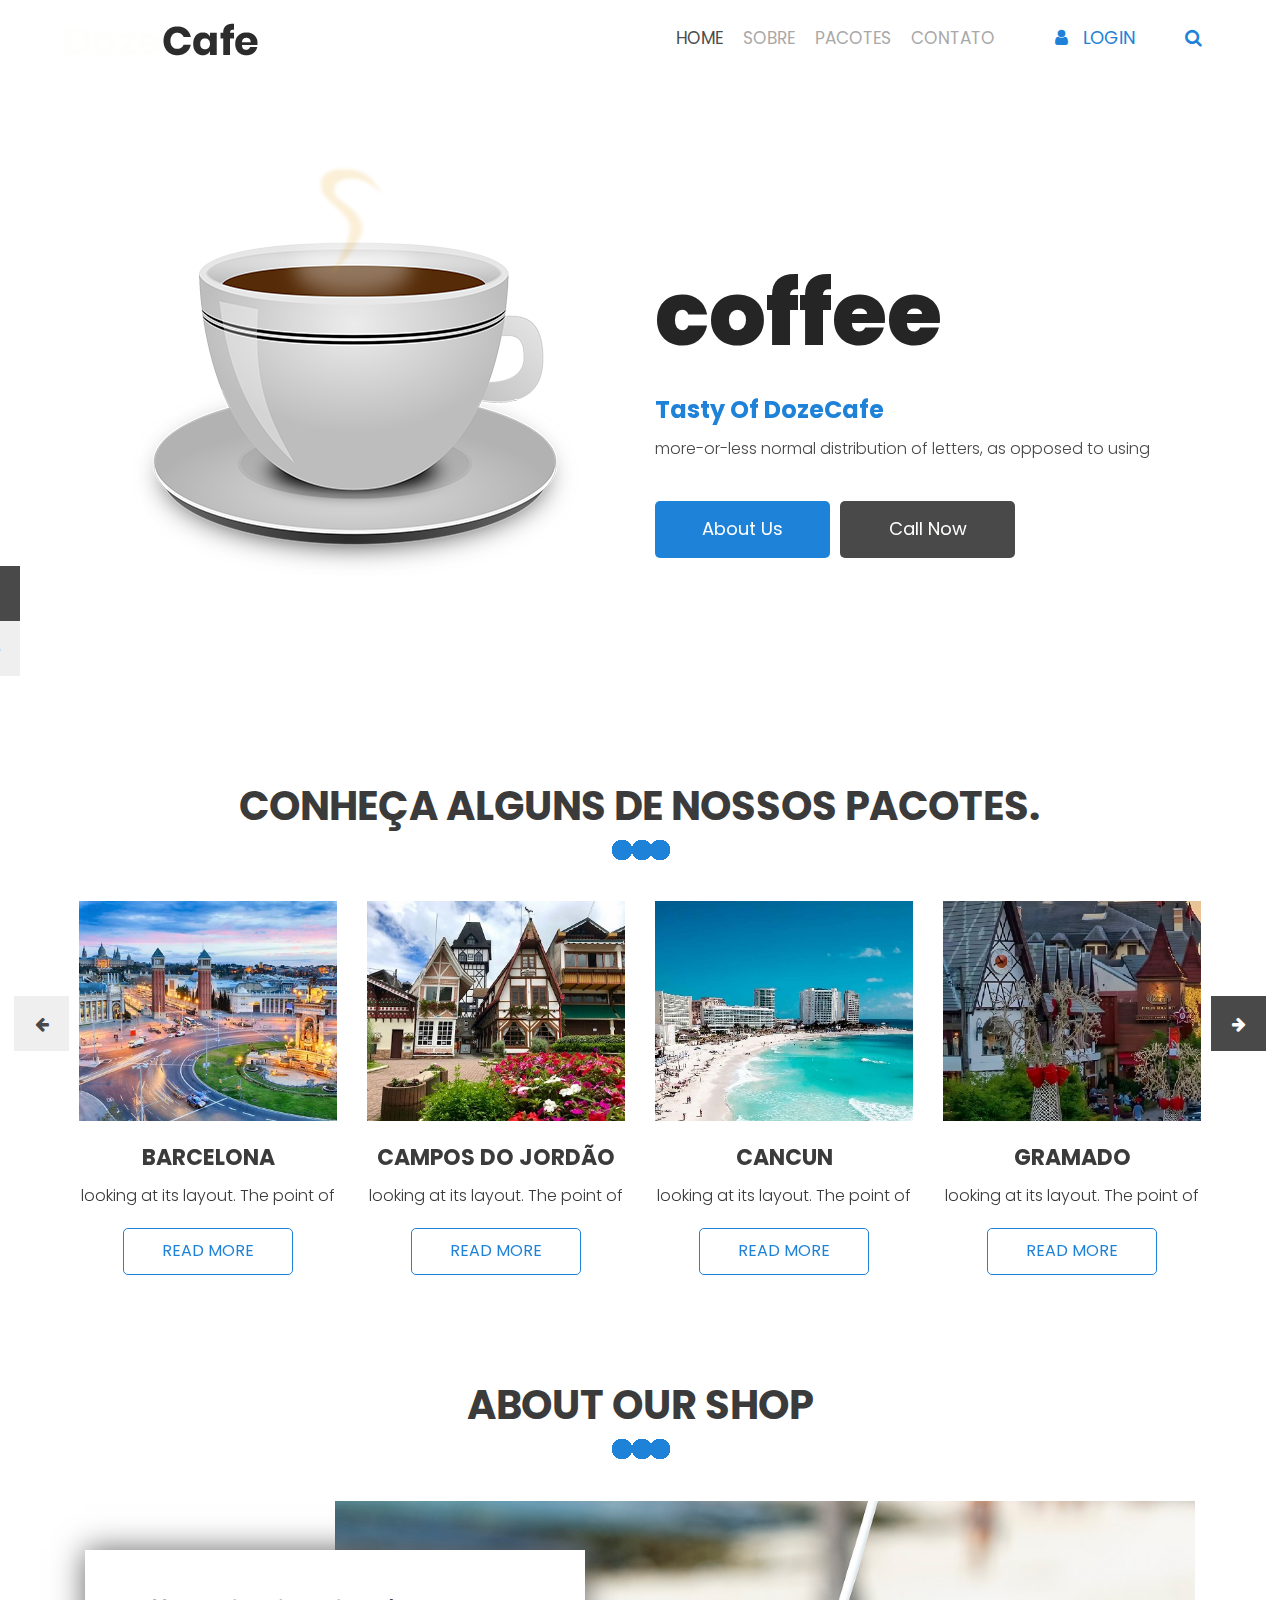
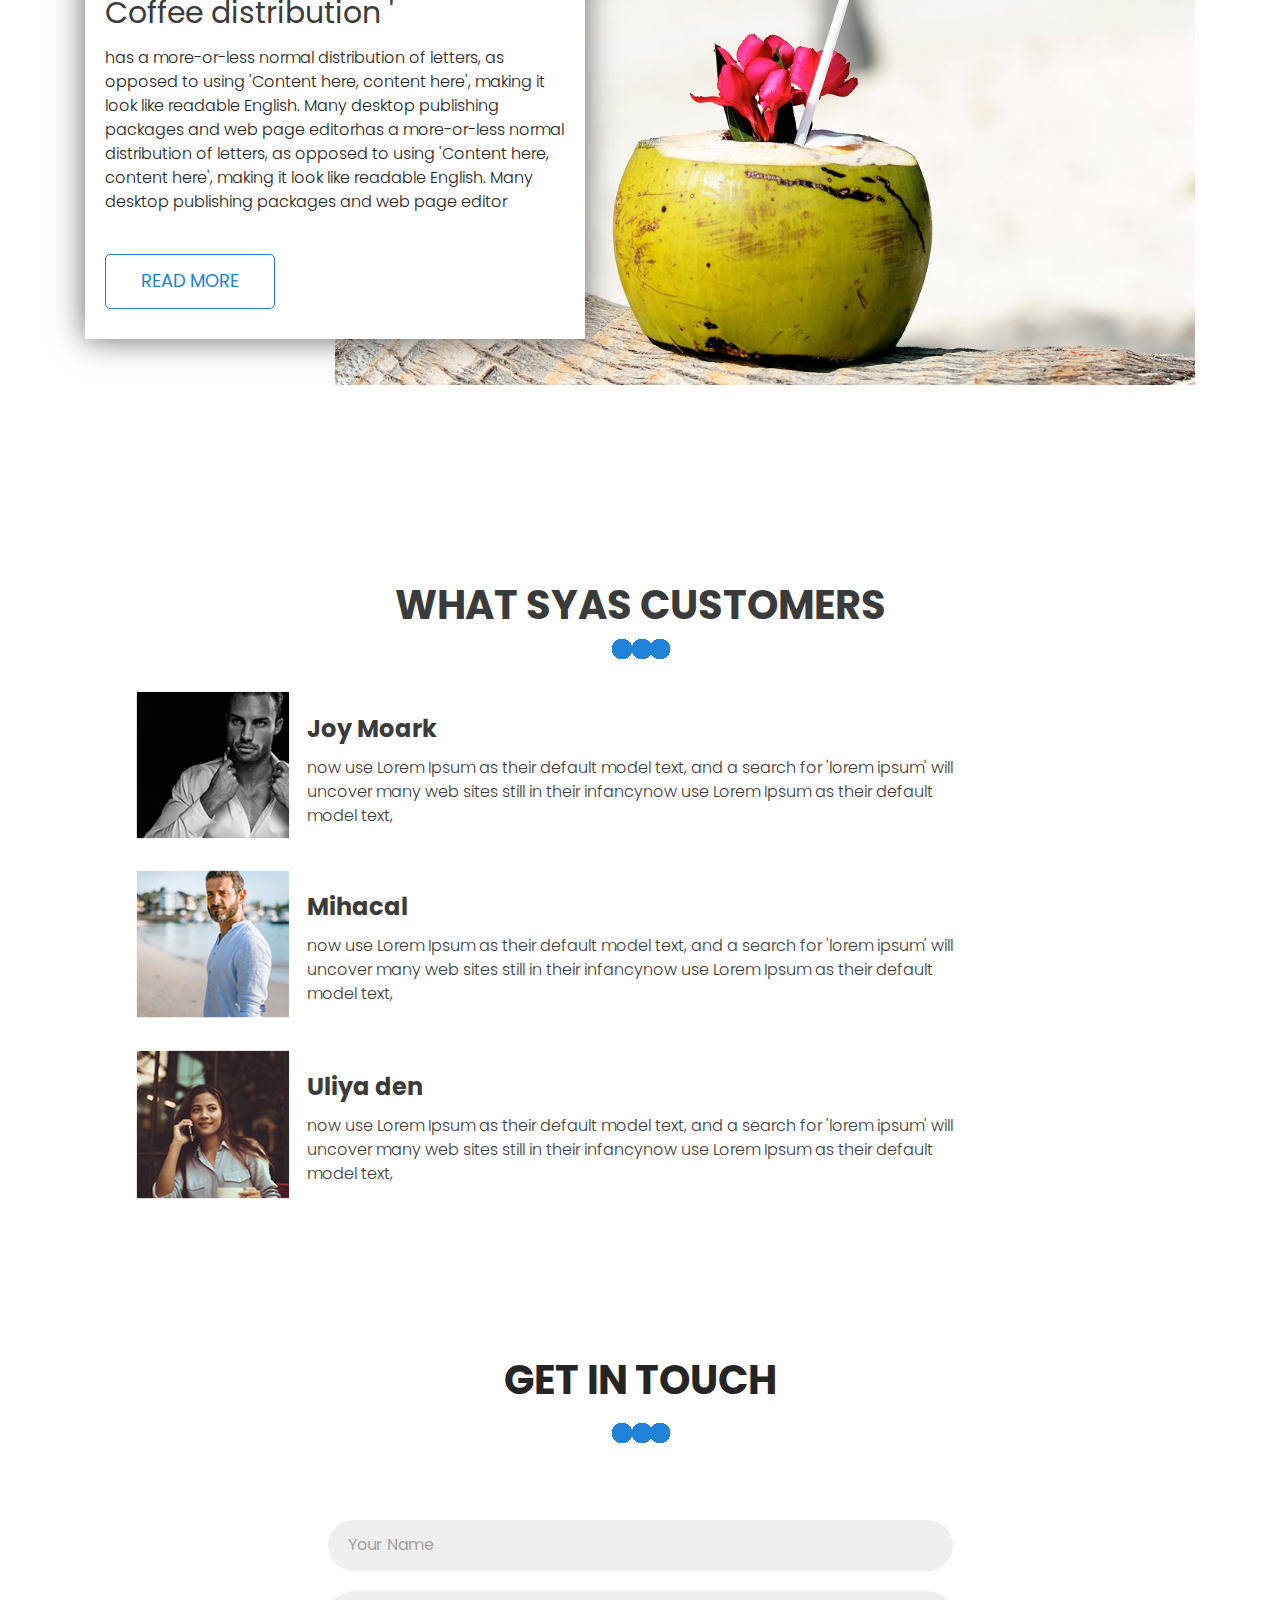
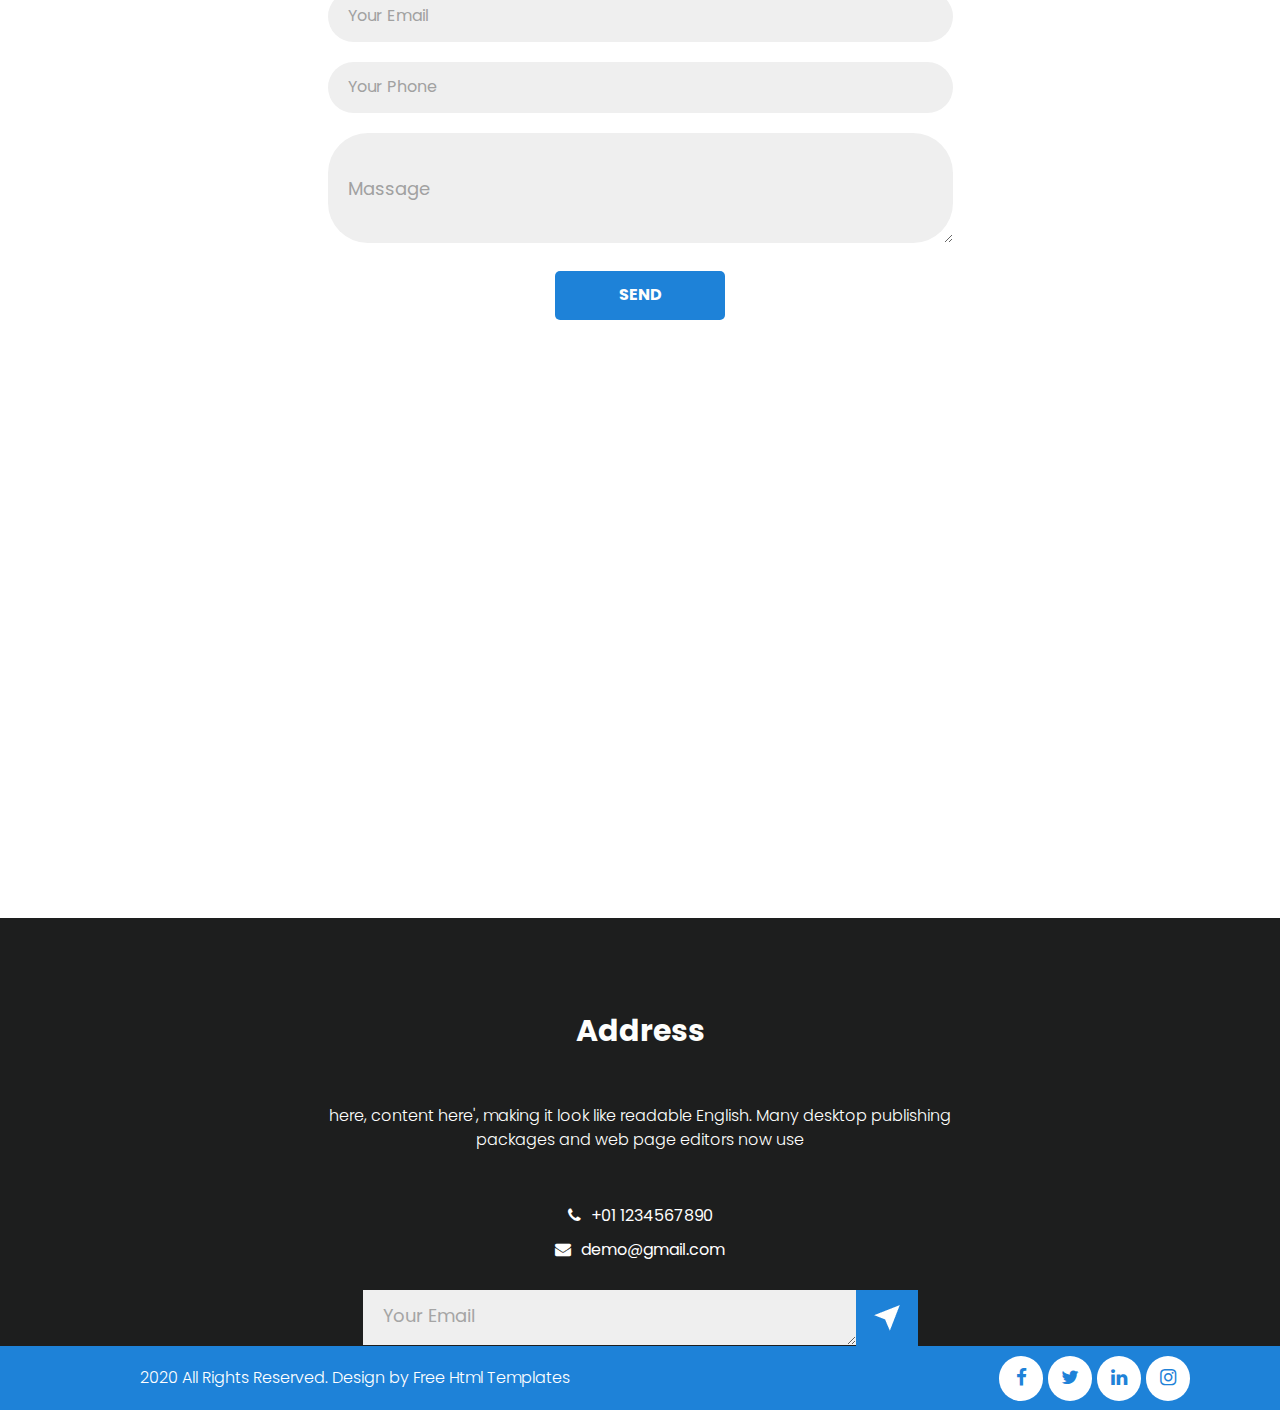
==== SITE viagens teste/index.html @ e691917b "Pequena mudança no HTML" ====
<!DOCTYPE html>
<html>
   <head>
      <!-- basic -->
      <meta charset="utf-8">
      <meta http-equiv="X-UA-Compatible" content="IE=edge">
      <meta name="viewport" content="width=device-width, initial-scale=1">
      <!-- mobile metas -->
      <meta name="viewport" content="width=device-width, initial-scale=1">
      <meta name="viewport" content="initial-scale=1, maximum-scale=1">
      <!-- site metas -->
      <title>Viagem dos SonhosS| Home</title>
      <meta name="keywords" content="">
      <meta name="description" content="">
      <meta name="author" content="">
      <!-- bootstrap css -->
      <link rel="stylesheet" type="text/css" href="css/bootstrap.min.css">
      <!-- style css -->
      <link rel="stylesheet" type="text/css" href="css/style.css">
      <!-- Responsive-->
      <link rel="stylesheet" href="css/responsive.css">
      <!-- fevicon -->
      <link rel="icon" href="images/fevicon.png" type="image/gif" />
      <!-- font css -->
      <link href="https://fonts.googleapis.com/css2?family=Poppins:wght@400;600;800&display=swap" rel="stylesheet">
      <!-- Scrollbar Custom CSS -->
      <link rel="stylesheet" href="css/jquery.mCustomScrollbar.min.css">
      <!-- Tweaks for older IEs-->
      <link rel="stylesheet" href="https://netdna.bootstrapcdn.com/font-awesome/4.0.3/css/font-awesome.css">
   </head>
   <body>
      <div class="header_section">
         <div class="container-fluid">
            <nav class="navbar navbar-expand-lg navbar-light bg-light">
               <a class="navbar-brand"href="index.html"><img src="images/logo.png"></a>
               <button class="navbar-toggler" type="button" data-toggle="collapse" data-target="#navbarSupportedContent" aria-controls="navbarSupportedContent" aria-expanded="false" aria-label="Toggle navigation">
               <span class="navbar-toggler-icon"></span>
               </button>
               <div class="collapse navbar-collapse" id="navbarSupportedContent">
                  <ul class="navbar-nav ml-auto">
                     <li class="nav-item active">
                        <a class="nav-link" href="index.html">Home</a>
                     </li>
                     <li class="nav-item">
                        <a class="nav-link" href="sobre.html">Sobre</a>
                     </li>
                     <li class="nav-item">
                        <a class="nav-link" href="pacotes.html">Pacotes</a>
                     </li>
                     <li class="nav-item">
                        <a class="nav-link" href="contato.html">Contato</a>
                     </li>
                  </ul>
                  <form class="form-inline my-2 my-lg-0">
                     <div class="login_bt">
                        <ul>
                           <li><a href="#"><span class="user_icon"><i class="fa fa-user" aria-hidden="true"></i></span>Login</a></li>
                           <li><a href="#"><i class="fa fa-search" aria-hidden="true"></i></a></li>
                        </ul>
                     </div>
                  </form>
               </div>
            </nav>
         </div>
         <!-- banner section start --> 
         <div class="banner_section layout_padding">
            <div class="container">
               <div id="banner_slider" class="carousel slide" data-ride="carousel">
                  <div class="carousel-inner">
                     <div class="carousel-item active">
                        <div class="row">
                           <div class="col-md-6">
                              <div class="banner_img"><img src="images/banner-img.png"></div>
                           </div>
                           <div class="col-md-6">
                              <div class="banner_taital_main">
                                 <h1 class="banner_taital">coffee</h1>
                                 <h5 class="tasty_text">Tasty Of DozeCafe</h5>
                                 <p class="banner_text">more-or-less normal distribution of letters, as opposed to using </p>
                                 <div class="btn_main">
                                    <div class="about_bt"><a href="#">About Us</a></div>
                                    <div class="callnow_bt active"><a href="#">Call Now</a></div>
                                 </div>
                              </div>
                           </div>
                        </div>
                     </div>
                     <div class="carousel-item">
                        <div class="row">
                           <div class="col-md-6">
                              <div class="banner_img"><img src="images/banner-img.png"></div>
                           </div>
                           <div class="col-md-6">
                              <div class="banner_taital_main">
                                 <h1 class="banner_taital">coffee</h1>
                                 <h5 class="tasty_text">Tasty Of DozeCafe</h5>
                                 <p class="banner_text">more-or-less normal distribution of letters, as opposed to using </p>
                                 <div class="btn_main">
                                    <div class="about_bt"><a href="#">About Us</a></div>
                                    <div class="callnow_bt active"><a href="#">Call Now</a></div>
                                 </div>
                              </div>
                           </div>
                        </div>
                     </div>
                     <div class="carousel-item">
                        <div class="row">
                           <div class="col-md-6">
                              <div class="banner_img"><img src="images/banner-img.png"></div>
                           </div>
                           <div class="col-md-6">
                              <div class="banner_taital_main">
                                 <h1 class="banner_taital">coffee</h1>
                                 <h5 class="tasty_text">Tasty Of DozeCafe</h5>
                                 <p class="banner_text">more-or-less normal distribution of letters, as opposed to using </p>
                                 <div class="btn_main">
                                    <div class="about_bt"><a href="#">About Us</a></div>
                                    <div class="callnow_bt active"><a href="#">Call Now</a></div>
                                 </div>
                              </div>
                           </div>
                        </div>
                     </div>
                  </div>
                  <a class="carousel-control-prev" href="#banner_slider" role="button" data-slide="prev">
                  <i class="fa fa-arrow-left"></i>
                  </a>
                  <a class="carousel-control-next" href="#banner_slider" role="button" data-slide="next">
                  <i class="fa fa-arrow-right"></i>
                  </a>
               </div>
            </div>
         </div>
         <!-- banner section end -->
      </div>
      <!-- header section end -->
      <!-- coffee section start -->
      <div class="coffee_section layout_padding">
         <div class="container">
            <div class="row">
               <h1 class="coffee_taital">Conheça alguns de nossos pacotes.</h1>
               <div class="bulit_icon"><img src="images/bulit-icon.png"></div>
            </div>
         </div>
         <div class="coffee_section_2">
            <div id="main_slider" class="carousel slide" data-ride="carousel">
               <div class="carousel-inner">
                  <div class="carousel-item active">
                     <div class="container-fluid">
                        <div class="row">
                           <div class="col-lg-3 col-md-6">
                              <div class="coffee_img"><img src="images/barcelona.jpg"></div>
                              <h3 class="types_text">BARCELONA</h3>
                              <p class="looking_text">looking at its layout. The point of</p>
                              <div class="read_bt"><a href="http://127.0.0.1:5500/Projetos-1/SITE%20viagens%20teste/barcelona/index.html">Read More</a></div>
                           </div>
                           <div class="col-lg-3 col-md-6">
                              <div class="coffee_img"><img src="images/camposdojordao.jpg"></div>
                              <h3 class="types_text">CAMPOS DO JORDÃO</h3>
                              <p class="looking_text">looking at its layout. The point of</p>
                              <div class="read_bt"><a href="#">Read More</a></div>
                           </div>
                           <div class="col-lg-3 col-md-6">
                              <div class="coffee_img"><img src="images/cancun.jpg"></div>
                              <h3 class="types_text">CANCUN</h3>
                              <p class="looking_text">looking at its layout. The point of</p>
                              <div class="read_bt"><a href="#">Read More</a></div>
                           </div>
                           <div class="col-lg-3 col-md-6">
                              <div class="coffee_img"><img src="images/gramado.jpeg"></div>
                              <h3 class="types_text">GRAMADO</h3>
                              <p class="looking_text">looking at its layout. The point of</p>
                              <div class="read_bt"><a href="#">Read More</a></div>
                           </div>
                        </div>
                     </div>
                  </div>
                  <div class="carousel-item">
                     <div class="container-fluid">
                        <div class="row">
                           <div class="col-lg-3 col-md-6">
                              <div class="coffee_img"><img src="images/maldivas.jpg"></div>
                              <h3 class="types_text">ILHAS MALDIVAS</h3>
                              <p class="looking_text">looking at its layout. The point of</p>
                              <div class="read_bt"><a href="#">Read More</a></div>
                           </div>
                           <div class="col-lg-3 col-md-6">
                              <div class="coffee_img"><img src="images/jericoacoara.jpeg"></div>
                              <h3 class="types_text">JERICOACOARA</h3>
                              <p class="looking_text">looking at its layout. The point of</p>
                              <div class="read_bt"><a href="#">Read More</a></div>
                           </div>
                           <div class="col-lg-3 col-md-6">
                              <div class="coffee_img"><img src="images/lencoismaranhenses.jpg"></div>
                              <h3 class="types_text">LENÇÓIS MARANHENSES</h3>
                              <p class="looking_text">looking at its layout. The point of</p>
                              <div class="read_bt"><a href="#">Read More</a></div>
                           </div>
                           <div class="col-lg-3 col-md-6">
                              <div class="coffee_img"><img src="images/londres.jpg"></div>
                              <h3 class="types_text">LONDRES</h3>
                              <p class="looking_text">looking at its layout. The point of</p>
                              <div class="read_bt"><a href="#">Read More</a></div>
                           </div>
                        </div>
                     </div>
                  </div>
                  <div class="carousel-item">
                     <div class="container-fluid">
                        <div class="row">
                           <div class="col-lg-3 col-md-6">
                              <div class="coffee_img"><img src="images/orlando.jpg"></div>
                              <h3 class="types_text">ORLANDO</h3>
                              <p class="looking_text">looking at its layout. The point of</p>
                              <div class="read_bt"><a href="#">Read More</a></div>
                           </div>
                           <div class="col-lg-3 col-md-6">
                              <div class="coffee_img"><img src="images/paris.jpg"></div>
                              <h3 class="types_text">PARIS</h3>
                              <p class="looking_text">looking at its layout. The point of</p>
                              <div class="read_bt"><a href="#">Read More</a></div>
                           </div>
                           <div class="col-lg-3 col-md-6">
                              <div class="coffee_img"><img src="images/riodenajeiro.jpg"></div>
                              <h3 class="types_text">RIO DE JANEIRO</h3>
                              <p class="looking_text">looking at its layout. The point of</p>
                              <div class="read_bt"><a href="#">Read More</a></div>
                           </div>
                           <div class="col-lg-3 col-md-6">
                              <div class="coffee_img"><img src="images/santorini.jpg"></div>
                              <h3 class="types_text">SANTORINI</h3>
                              <p class="looking_text">looking at its layout. The point of</p>
                              <div class="read_bt"><a href="#">Read More</a></div>
                           </div>
                        </div>
                     </div>
                  </div>
               </div>
               <a class="carousel-control-prev" href="#main_slider" role="button" data-slide="prev">
               <i class="fa fa-arrow-left"></i>
               </a>
               <a class="carousel-control-next" href="#main_slider" role="button" data-slide="next">
               <i class="fa fa-arrow-right"></i>
               </a>
            </div>
         </div>
      </div>
      <!-- coffee section end -->
      <!-- about section start -->
      <div class="about_section layout_padding">
         <div class="container">
            <div class="row">
               <div class="col-md-12">
                  <h1 class="about_taital">About Our shop</h1>
                  <div class="bulit_icon"><img src="images/bulit-icon.png"></div>
               </div>
            </div>
            <div class="about_section_2 layout_padding">
               <div class="image_iman"><img src="images/about-img_.jpg" class="about_img"></div>
               <div class="about_taital_box">
                  <h1 class="about_taital_1">Coffee distribution '</h1>
                  <p class=" about_text">has a more-or-less normal distribution of letters, as opposed to using 'Content here, content here', making it look like readable English. Many desktop publishing packages and web page editorhas a more-or-less normal distribution of letters, as opposed to using 'Content here, content here', making it look like readable English. Many desktop publishing packages and web page editor</p>
                  <div class="readmore_btn"><a href="#">Read More</a></div>
               </div>
            </div>
         </div>
      </div>
      <!-- about section end -->
      <!-- client section start -->
      <div class="client_section layout_padding">
         <div class="container">
            <div class="row">
               <div class="col-md-12">
                  <h1 class="about_taital">What syas customers</h1>
                  <div class="bulit_icon"><img src="images/bulit-icon.png"></div>
               </div>
            </div>
            <div class="client_section_2">
               <div class="client_taital_main">
                  <div class="client_left">
                     <div class="client_img"><img src="images/client-img1.png"></div>
                  </div>
                  <div class="client_right">
                     <h3 class="moark_text">Joy Moark</h3>
                     <p class="client_text">now use Lorem Ipsum as their default model text, and a search for 'lorem ipsum' will uncover many web sites still in their infancynow use Lorem Ipsum as their default model text, </p>
                  </div>
               </div>
               <div class="client_taital_main">
                  <div class="client_left">
                     <div class="client_img"><img src="images/client-img2.png"></div>
                  </div>
                  <div class="client_right">
                     <h3 class="moark_text">Mihacal</h3>
                     <p class="client_text">now use Lorem Ipsum as their default model text, and a search for 'lorem ipsum' will uncover many web sites still in their infancynow use Lorem Ipsum as their default model text, </p>
                  </div>
               </div>
               <div class="client_taital_main">
                  <div class="client_left">
                     <div class="client_img"><img src="images/client-img3.png"></div>
                  </div>
                  <div class="client_right">
                     <h3 class="moark_text">Uliya den</h3>
                     <p class="client_text">now use Lorem Ipsum as their default model text, and a search for 'lorem ipsum' will uncover many web sites still in their infancynow use Lorem Ipsum as their default model text, </p>
                  </div>
               </div>
            </div>
         </div>
      </div>
      <!-- client section end -->      
      <!-- contact section start -->
      <div class="contact_section layout_padding">
         <div class="container">
            <div class="row">
               <div class="col-sm-12">
                  <h1 class="contact_taital">Get In Touch</h1>
                  <div class="bulit_icon"><img src="images/bulit-icon.png"></div>
               </div>
            </div>
         </div>
         <div class="container-fluid">
            <div class="contact_section_2">
               <div class="row">
                  <div class="col-md-12">
                     <div class="mail_section_1">
                        <input type="text" class="mail_text" placeholder="Your Name" name="Your Name">
                        <input type="text" class="mail_text" placeholder="Your Email" name="Your Email">
                        <input type="text" class="mail_text" placeholder="Your Phone" name="Your Phone">
                        <textarea class="massage-bt" placeholder="Massage" rows="5" id="comment" name="Massage"></textarea>
                        <div class="send_bt"><a href="#">SEND</a></div>
                     </div>
                  </div>
                  <div class="map_main">
                     <div class="map-responsive">
                        <iframe src="https://www.google.com/maps/embed/v1/place?key=AIzaSyA0s1a7phLN0iaD6-UE7m4qP-z21pH0eSc&amp;q=Eiffel+Tower+Paris+France" width="250" height="500" frameborder="0" style="border:0; width: 100%;" allowfullscreen=""></iframe>
                     </div>
                  </div>
               </div>
            </div>
         </div>
      </div>
      <!-- contact section end -->
      <!-- footer section start -->
      <div class="footer_section layout_padding">
         <div class="container">
            <div class="row">
               <div class="col-md-12">
                  <h1 class="address_text">Address</h1>
                  <p class="footer_text">here, content here', making it look like readable English. Many desktop publishing packages and web page editors now use </p>
                  <div class="location_text">
                     <ul>
                        <li>
                           <a href="#">
                           <i class="fa fa-phone" aria-hidden="true"></i><span class="padding_left_10">+01 1234567890</span>
                           </a>
                        </li>
                        <li>
                           <a href="#">
                           <i class="fa fa-envelope" aria-hidden="true"></i><span class="padding_left_10">demo@gmail.com</span>
                           </a>
                        </li>
                     </ul>
                  </div>
                  <div class="form-group">
                     <textarea class="update_mail" placeholder="Your Email" rows="5" id="comment" name="Your Email"></textarea>
                     <div class="subscribe_bt"><a href="#"><img src="images/teligram-icon.png"></a></div>
                  </div>
               </div>
            </div>
         </div>
      </div>
      <!-- footer section end -->
      <!-- copyright section start -->
      <div class="copyright_section">
         <div class="container">
            <div class="row">
               <div class="col-lg-6 col-sm-12">
                  <p class="copyright_text">2020 All Rights Reserved. Design by <a href="https://html.design">Free Html Templates</a></p>
               </div>
               <div class="col-lg-6 col-sm-12">
                  <div class="footer_social_icon">
                     <ul>
                        <li><a href="#"><i class="fa fa-facebook" aria-hidden="true"></i></a></li>
                        <li><a href="#"><i class="fa fa-twitter" aria-hidden="true"></i></a></li>
                        <li><a href="#"><i class="fa fa-linkedin" aria-hidden="true"></i></a></li>
                        <li><a href="#"><i class="fa fa-instagram" aria-hidden="true"></i></a></li>
                     </ul>
                  </div>
               </div>
            </div>
         </div>
      </div>
      <!-- copyright section end -->
      <!-- Javascript files-->
      <script src="js/jquery.min.js"></script>
      <script src="js/popper.min.js"></script>
      <script src="js/bootstrap.bundle.min.js"></script>
      <script src="js/jquery-3.0.0.min.js"></script>
      <script src="js/plugin.js"></script>
      <!-- sidebar -->
      <script src="js/jquery.mCustomScrollbar.concat.min.js"></script>
      <script src="js/custom.js"></script>
   </body>
</html>
---- SITE viagens teste/css/style.css ----
/*--------------------------------------------------------------------- File Name: style.css ---------------------------------------------------------------------*/


/*--------------------------------------------------------------------- import Files ---------------------------------------------------------------------*/

@import url(animate.min.css);
@import url(normalize.css);
@import url(icomoon.css);
@import url(css/font-awesome.min.css);
@import url(meanmenu.css);
@import url(owl.carousel.min.css);
@import url(swiper.min.css);
@import url(slick.css);
@import url(jquery.fancybox.min.css);
@import url(jquery-ui.css);
@import url(nice-select.css);

/*--------------------------------------------------------------------- skeleton ---------------------------------------------------------------------*/

* {
    box-sizing: border-box !important;
    transition: ease all 0.5s;
}

html {
    scroll-behavior: smooth;
}

body {
    color: #666666;
    font-size: 14px;
    font-family: 'Poppins', sans-serif;
    line-height: 1.80857;
    font-weight: normal;
    overflow-x: hidden;
}

a {
    color: #1f1f1f;
    text-decoration: none !important;
    outline: none !important;
    -webkit-transition: all .3s ease-in-out;
    -moz-transition: all .3s ease-in-out;
    -ms-transition: all .3s ease-in-out;
    -o-transition: all .3s ease-in-out;
    transition: all .3s ease-in-out;
}

h1,
h2,
h3,
h4,
h5,
h6 {
    letter-spacing: 0;
    font-weight: normal;
    position: relative;
    padding: 0 0 10px 0;
    font-weight: normal;
    line-height: normal;
    color: #111111;
    margin: 0
}

h1 {
    font-size: 24px
}

h2 {
    font-size: 22px
}

h3 {
    font-size: 18px
}

h4 {
    font-size: 16px
}

h5 {
    font-size: 14px
}

h6 {
    font-size: 13px
}

*,
*::after,
*::before {
    -webkit-box-sizing: border-box;
    -moz-box-sizing: border-box;
    box-sizing: border-box;
}

h1 a,
h2 a,
h3 a,
h4 a,
h5 a,
h6 a {
    color: #212121;
    text-decoration: none!important;
    opacity: 1
}

button:focus {
    outline: none;
}

ul,
li,
ol {
    margin: 0px;
    padding: 0px;
    list-style: none;
}

p {
    margin: 20px;
    font-weight: 300;
    font-size: 15px;
    line-height: 24px;
}

a {
    color: #222222;
    text-decoration: none;
    outline: none !important;
}

a,
.btn {
    text-decoration: none !important;
    outline: none !important;
    -webkit-transition: all .3s ease-in-out;
    -moz-transition: all .3s ease-in-out;
    -ms-transition: all .3s ease-in-out;
    -o-transition: all .3s ease-in-out;
    transition: all .3s ease-in-out;
}

img {
    max-width: 100%;
    height: auto;
}

 :focus {
    outline: 0;
}

.paddind_bottom_0 {
    padding-bottom: 0 !important;
}

.btn-custom {
    margin-top: 20px;
    background-color: transparent !important;
    border: 2px solid #ddd;
    padding: 12px 40px;
    font-size: 16px;
}

.lead {
    font-size: 18px;
    line-height: 30px;
    color: #767676;
    margin: 0;
    padding: 0;
}

.form-control:focus {
    border-color: #ffffff !important;
    box-shadow: 0 0 0 .2rem rgba(255, 255, 255, .25);
}

.navbar-form input {
    border: none !important;
}

.badge {
    font-weight: 500;
}

blockquote {
    margin: 20px 0 20px;
    padding: 30px;
}

button {
    border: 0;
    margin: 0;
    padding: 0;
    cursor: pointer;
}

.full {
    float: left;
    width: 100%;
}

.layout_padding {
    padding-top: 100px;
    padding-bottom: 0px;
}

.padding_0 {
    padding: 0px;
}


/* header section start */

.header_section {
    width: 100%;
    float: left;
    background-image: url(../images/banner-bg.png);
    height: auto;
    background-size: 100%;
    background-repeat: no-repeat;
}

.header_bg {
    width: 100%;
    float: left;
    background-image: url(../images/header-bg.png);
    height: auto;
    background-size: 100%;
    background-repeat: no-repeat;
}
.header_bg .navbar-expand-lg .navbar-nav .nav-link {
    color: #ffffff;
}

.bg-light {
    background-color: transparent !important;
}

.mr-auto,
.mx-auto {
    margin: 0 auto;
    text-align: center;
}

.navbar-expand-lg .navbar-nav .nav-link {
    padding: 3px 10px;
    font-size: 17px;
    color: #a9a8a8;
    border-radius: 5px;
    text-transform: uppercase;
}

.navbar-light .navbar-nav .nav-link:focus,
.navbar-light .navbar-nav .nav-link:hover {
    color: #4c4c4c;
}

.navbar-light .navbar-nav .active>.nav-link,
.navbar-light .navbar-nav .nav-link.active,
.navbar-light .navbar-nav .nav-link.show,
.navbar-light .navbar-nav .show>.nav-link {
    color: #4c4c4c;
}

.navbar-brand {
    margin: 0px;
    float: right;
}

.navbar {
    padding: 15px 50px;
}

.user_icon {
    padding-right: 15px;
}

.login_bt {
    width: 210px;
}

.login_bt ul {
    margin: 0px;
    padding: 0px;
}

.login_bt li a {
    float: left;
    font-size: 18px;
    color: #1E82D8;
    text-transform: uppercase;
    padding: 0px 0px 0px 50px;
}

.login_bt li a:hover {
    color: #4c4c4c;
}


/* header section end */


/* banner section start */

.banner_section {
    width: 100%;
    float: left;
    padding: 90px 0px 100px 0px;
}

.banner_taital_main {
    width: 100%;
    float: left;
    padding-top: 80px;
}

.banner_taital {
    width: 100%;
    font-size: 90px;
    color: #252525;
    font-weight: 800;
}

.tasty_text {
    width: 100%;
    float: left;
    font-size: 24px;
    color: #1E82D8;
    font-weight: bold;
}

.banner_text {
    width: 100%;
    float: left;
    font-size: 16px;
    color: #4a4949;
    margin: 0px;
}

.btn_main {
    width: 100%;
    float: left;
    padding-top: 40px;
}

.about_bt {
    width: 175px;
    float: left;
}

.about_bt a {
    width: 100%;
    float: left;
    font-size: 18px;
    background-color: #1E82D8;
    color: #fefefd;
    text-align: center;
    padding: 12px;
    border-radius: 5px;
}

.about_bt a:hover {
    color: #fefefd;
    background-color: #4a4949;
}

.callnow_bt {
    width: 175px;
    float: left;
}

.callnow_bt a {
    width: 100%;
    float: left;
    font-size: 18px;
    background-color: #1E82D8;
    color: #fefefd;
    text-align: center;
    padding: 12px;
    margin-left: 10px;
    border-radius: 5px;
}

.callnow_bt a:hover {
    color: #fefefd;
    background-color: #4a4949;
}

.callnow_bt.active a {
    color: #fefefd;
    background-color: #4a4949;
}

#banner_slider a.carousel-control-prev {
    left: -120px;
    top: 455px;
}

#banner_slider a.carousel-control-next {
    right: 0px;
    top: 400px;
    left: -120px;
    color: #fefefd;
    background-color: #4a4949;
}

#banner_slider .carousel-control-next,
#banner_slider .carousel-control-prev {
    width: 55px;
    height: 55px;
    opacity: 1;
    font-size: 16px;
    color: #4a4949;
    background-color: #efefef;
}

#banner_slider .carousel-control-next:focus,
#banner_slider .carousel-control-next:hover,
#banner_slider .carousel-control-prev:focus,
#banner_slider .carousel-control-prev:hover {
    color: #fefefd;
    background-color: #4a4949;
}

.banner_img {
    width: 100%;
    float: left;
    text-align: center;
}


/* banner section end */


/* coffee section start */

.coffee_section {
    width: 100%;
    float: left;
}

.coffee_taital {
    width: 100%;
    float: left;
    font-size: 40px;
    color: #3b3b3b;
    text-transform: uppercase;
    text-align: center;
    font-weight: bold;
    padding-bottom: 0px;
}

.coffee_section_2 {
    width: 90%;
    margin: 0 auto;
    text-align: center;
    padding-top: 40px;
}

.bulit_icon {
    width: 100%;
    text-align: center;
}

.coffee_img img {
    width: 100%;
    float: left;
}

.types_text {
    width: 100%;
    float: left;
    font-size: 22px;
    color: #3b3b3b;
    text-align: center;
    font-weight: bold;
    padding-top: 20px;
}

.looking_text {
    width: 100%;
    float: left;
    font-size: 16px;
    color: #3b3b3b;
    text-align: center;
    margin: 0px;
}

.read_bt {
    width: 170px;
    margin: 0 auto;
    text-align: center;
    padding-top: 20px;
    display: flex;
}

.read_bt a {
    width: 100%;
    float: left;
    font-size: 16px;
    color: #1E82D8;
    text-align: center;
    border-radius: 5px;
    border: 1px solid #1E82D8;
    text-transform: uppercase;
    padding: 8px;
}

.read_bt a:hover {
    color: #3b3b3b;
    border: 1px solid #3b3b3b;
}

#main_slider a.carousel-control-prev {
    left: -50px;
    top: 95px;
}

#main_slider a.carousel-control-next {
    right: -50px;
    top: 95px;
    color: #fefefd;
    background-color: #4a4949;
}

#main_slider .carousel-control-next,
#main_slider .carousel-control-prev {
    width: 55px;
    height: 55px;
    opacity: 1;
    font-size: 16px;
    color: #4a4949;
    background-color: #efefef;
}

#main_slider .carousel-control-next:focus,
#main_slider .carousel-control-next:hover,
#main_slider .carousel-control-prev:focus,
#main_slider .carousel-control-prev:hover {
    color: #fefefd;
    background-color: #4a4949;
}


/* coffee section end */


/* about section start */

.about_section {
    width: 100%;
    float: left;
    padding-bottom: 90px;
}

.about_section_2 {
    width: 100%;
    float: left;
    padding-top: 40px;
}

.about_taital {
    width: 100%;
    float: left;
    font-size: 40px;
    color: #3b3b3b;
    text-transform: uppercase;
    text-align: center;
    font-weight: bold;
    padding-bottom: 0px;
}

.about_taital_box {
    width: 500px;
    float: left;
    background-color: #ffffff;
    height: auto;
    padding: 40px 20px 30px 20px;
    box-shadow: 0px 0px 30px 0px;
    position: absolute;
    top: 1550px;
}

.image_iman {
    padding-left: 250px;
    position: relative;
}

.about_img {
    width: 100%;
}

.about_taital_1 {
    width: 100%;
    float: left;
    font-size: 30px;
    color: #3b3b3b;
}

.about_text {
    width: 100%;
    float: left;
    font-size: 16px;
    color: #232222;
    margin: 0px;
}

.readmore_btn {
    width: 170px;
    float: left;
    margin-top: 40px;
}

.readmore_btn a {
    width: 100%;
    float: left;
    font-size: 18px;
    color: #1E82D8;
    text-transform: uppercase;
    border-radius: 5px;
    border: 1px solid #1E82D8;
    padding: 10px;
    border-radius: 5px;
    text-align: center;
}

.readmore_btn a:hover {
    color: #4a4949;
    border: 1px solid #4a4949;
}


/* about section end */


/* client section start */

.client_section {
    width: 100%;
    float: left;
    background-image: url(../images/client-bg.png);
    height: auto;
    background-size: 100% 100%;
    padding-bottom: 50px;
}

.client_section_2 {
    width: 100%;
    float: left;
}

.client_taital_main {
    width: 100%;
    display: flex;
    padding-top: 30px;
}

.client_left {
    width: 20%;
    float: left;
    padding-left: 50px;
}

.client_img {
    width: 90%;
}

.client_right {
    width: 80%;
    float: left;
    padding-top: 20px;
}

.moark_text {
    width: 100%;
    float: left;
    font-size: 24px;
    color: #3b3b3b;
    font-weight: bold;
}

.client_text {
    width: 75%;
    float: left;
    font-size: 16px;
    color: #3b3b3b;
    margin: 0px;
}


/* client section end */

/* blog section start */

.blog_section {
    width: 100%;
    float: left;
}

.blog_section_2 {
    width: 100%;
    float: left;
    padding-top: 60px;
}

.blog_box {
    width: 100%;
    background-color: #ffffff;
    box-shadow: 0px 0px 20px 0px;
    padding: 0px 0px 30px 0px;
}

.blog_img {
    width: 100%;
}

.date_text {
    width: 100px;
    font-size: 18px;
    color: #ffffff;
    text-align: center;
    text-transform: uppercase;
    padding: 20px 0px;
    background-color: blue;
    position: absolute;
    top: -10px;
    left: 5px;
}

.prep_text {
    width: 100%;
    font-size: 20px;
    color: #3b3b3b;
    text-transform: uppercase;
    font-weight: bold;
    padding: 20px 20px 10px 20px;
}

.lorem_text {
    width: 100%;
    font-size: 14px;
    color: #3b3b3b;
    margin: 0px;
    padding: 0px 20px;
}


/* blog section end */


/* contact section start */

.contact_section {
    width: 100%;
    float: left;
}

.contact_taital {
    width: 100%;
    float: left;
    font-size: 40px;
    color: #252525;
    font-weight: bold;
    text-align: center;
    text-transform: uppercase;
}

.contact_section_2 {
    width: 100%;
    float: left;
    padding-top: 55px;
}

.padding_left_0 {
    padding-left: 0px;
}

.mail_section_1 {
    width: 50%;
    margin: 0 auto;
}

.mail_text {
    width: 100%;
    float: left;
    font-size: 16px;
    color: #2e2e2d;
    border: 0px;
    background-color: #efefef;
    padding: 11px 20px;
    margin-top: 20px;
    border-radius: 40px;
    font-family: 'Poppins', sans-serif;
}

input.mail_text::placeholder {
    color: #a1a1a1;
}

.massage-bt {
    color: #2e2e2d;
    width: 100%;
    height: 110px;
    font-size: 18px;
    background-color: #efefef;
    padding: 40px 20px 0px 20px;
    border: 0px;
    height: 110px;
    margin-top: 20px;
    border-radius: 40px;
    font-family: 'Poppins', sans-serif;
}

textarea#comment.massage-bt::placeholder {
    color: #a1a1a1;
}

.send_bt {
    width: 170px;
    margin: 0 auto;
    text-align: center;
}

.send_bt a {
    width: 100%;
    text-align: center;
    font-size: 16px;
    color: #fefefd;
    background-color: #1E82D8;
    padding: 10px;
    text-transform: uppercase;
    margin-top: 20px;
    display: block;
    font-weight: bold;
    border-radius: 5px;
    font-family: 'Poppins', sans-serif;
}

.send_bt a:hover {
    color: #fefefd;
    background-color: #4a4949;
}

.map_main {
    width: 100%;
    float: left;
    margin-top: 90px;
}


/* contact section end */


/* footer section start */

.footer_section {
    width: 100%;
    float: left;
    height: auto;
    background-image: url(../images/footer-bg.png);
    background-size: 100% 100%;
    padding: 90px 0px 0px 0px;
}

.address_text {
    width: 100%;
    float: left;
    text-align: center;
    font-size: 30px;
    color: #fefefd;
    font-weight: bold;
    padding-bottom: 50px;
}

.footer_text {
    width: 60%;
    margin: 0 auto;
    font-size: 16px;
    color: #fefefd;
    text-align: center;
}

.location_text {
    width: 100%;
    margin: 0 auto;
    text-align: center;
    padding-top: 50px;
}

.location_text ul {
    margin: 0px;
    padding: 0px;
}

.location_text li {
    font-size: 16px;
    color: #ffffff;
    padding: 0px 0px 5px 0px;
}

.location_text li a {
    color: #ffffff;
}

.location_text li a:hover {
    color: #1E82D8;
}

.padding_left_10 {
    padding-left: 10px;
}

.social_icon {
    width: 100%;
    display: inline-block;
    text-align: center;
    margin-top: 10px;
}

.footer_social_icon {
    width: 100%;
    float: right;
    text-align: right;
}

.footer_social_icon ul {
    margin: 0px;
    padding: 0px;
    display: inline-block;
}

.footer_social_icon li {
    float: left;
}

.footer_social_icon li a {
    float: left;
    padding: 5px 10px;
    background-color: #fff;
    color: #1E82D8;
    border-radius: 100%;
    font-size: 19px;
    margin-right: 5px;
    width: 44px;
    text-align: center;
    margin-top: 10px;
}

.footer_social_icon li a:hover {
    background-color: #ffffff;
    color: #363636;
}

.update_mail {
    color: #3b3b3b;
    width: 100%;
    height: 55px;
    font-size: 18px;
    padding: 10px 20px 0px 20px;
    background-color: #efefef;
    margin: 0 auto;
    justify-content: center;
    align-items: center;
    display: block;
    margin-top: 20px;
    border: 0px;
}

textarea#comment.update_mail::placeholder {
    color: #a5a5a5;
}

.form-group {
    margin-bottom: 1rem;
    display: flex;
    width: 50%;
    margin: 0 auto;
    text-align: center;
}

.subscribe_bt {
    width: 70px;
    float: left;
    padding-top: 20px;
}

.subscribe_bt a {
    width: 100%;
    float: left;
    color: #ffffff;
    font-size: 16px;
    padding: 13px 0px 14px 0px;
    background-color: #1E82D8;
    text-transform: uppercase;
    text-align: center;
}

.subscribe_bt a:hover {
    color: #363636;
    background-color: #1E82D8;
}


/* footer section end */


/* copyright section start */

.copyright_section {
    width: 100%;
    float: left;
    background-color: #1E82D8;
    height: auto;
}

.copyright_text {
    width: 100%;
    float: left;
    font-size: 16px;
    color: #ffffff;
    text-align: center;
    margin-left: 0px;
    font-family: 'Poppins', sans-serif;
}

.copyright_text a {
    color: #ffffff;
}

.copyright_text a:hover {
    color: #363636;
}


/* copyright section end */

.margin_top90 {
    margin-top: 90px;
}
---- SITE viagens teste/css/responsive.css ----
/*--------------------------------------------------------------------- File Name: responsive.css ---------------------------------------------------------------------*/


/*------------------------------------------------------------------- 991px x 768px ---------------------------------------------------------------------*/

@media only screen and (min-width: 768px) and (max-width: 991px) {
    .header-search {
        padding: 15px 0px;
    }
}


/*------------------------------------------------------------------- 767px x 599px ---------------------------------------------------------------------*/

@media only screen and (min-width: 599px) and (max-width: 767px) {
    .logo {
        text-align: center;
    }
    .cart-content-right {
        padding-bottom: 5px;
    }
    .mg {
        margin: 0px 0px;
    }
    .menu-area-main {
        height: 256px;
        overflow-y: auto;
    }
    .megamenu>.row [class*="col-"] {
        padding: 0px;
    }
    .menu-area-main .megamenu .men-cat {
        padding: 0px 15px;
    }
    .menu-area-main .megamenu .women-cat {
        padding: 0px 15px;
    }
    .menu-area-main .megamenu .el-cat {
        padding: 0px 15px;
    }
    .mean-container .mean-nav ul li a.mean-expand {
        height: 19px;
    }
    .category-box.women-box {
        display: none;
    }
    .cart-box {
        display: inline-block;
        margin: 0px 30px;
    }
    .wish-box {
        float: none;
        margin: 0px 30px;
        display: inline-block;
    }
    .menu-add {
        display: none;
    }
    .category-box {
        display: none;
    }
    .mean-container .mean-nav ul li ol {
        padding: 0px;
    }
    .mean-container .mean-nav ul li a {
        padding: 10px 20px;
        width: 94.8%;
    }
    .mean-container .mean-nav ul li li a {
        width: 92%;
        padding: 1em 4%;
    }
    .mean-container .mean-nav ul li li li a {
        width: 100%;
    }
    .header-search {
        padding: 15px 0px;
    }
    #collapseFilter.d-md-block {
        padding: 30px 0px;
    }
}


/*------------------------------------------------------------------- 599px x 280px ---------------------------------------------------------------------*/

@media only screen and (min-width: 280px) and (max-width: 599px) {
    .cart-content-right {
        padding-bottom: 5px;
    }
    .megamenu>.row [class*="col-"] {
        padding: 0px;
    }
    .menu-area-main .megamenu .men-cat {
        padding: 0px 15px;
    }
    .menu-area-main .megamenu .women-cat {
        padding: 0px 15px;
    }
    .menu-area-main .megamenu .el-cat {
        padding: 0px 15px;
    }
    .mean-container .mean-nav ul li a {
        padding: 1em 4%;
        width: 92%;
    }
    .mean-container .mean-nav ul li li a {
        width: 90%;
        padding: 1em 5%;
    }
    .mean-container .sub-full.megamenu-categories ol li a {
        padding: 5px 0px;
        text-transform: capitalize;
        width: 100%;
    }
    .megamenu .sub-full.megamenu-categories .women-box .banner-up-text a {
        width: auto;
        border: none;
        float: none;
    }
    .menu-area-main {
        height: 45px;
        overflow-y: auto;
    }
    .mean-container .mean-nav ul li a.mean-expand {
        top: 0;
    }
}

@media (min-width: 992px) and (max-width: 1199px) {
    .navbar {
        padding: 15px 15px;
    }
    .banner_taital_main {
        padding-left: 15px;
    }
    #banner_slider a.carousel-control-prev {
        left: 10px;
        top: 380px;
    }
    #banner_slider a.carousel-control-next {
        right: 0px;
        top: 380px;
        left: 70px;
    }
    .banner_section {
        padding: 90px 0px 20px 0px;
    }
    .header_section {
        background-size: 100% 100%;
    }
    #main_slider a.carousel-control-prev {
        left: -50px;
        top: 55px;
    }
    #main_slider a.carousel-control-next {
        right: -50px;
        top: 55px;
    }
    .types_text {
        font-size: 20px;
    }
    .looking_text {
        font-size: 12px;
    }
    .about_img {
        width: 100%;
        margin-top: 80px;
    }
    .about_text {
        font-size: 14px;
    }
    .about_taital_box {
        width: 500px;
        padding: 40px 20px 30px 20px;
        top: 1430px;
    }
    .readmore_btn {
        margin-top: 20px;
    }
    .about_img {
        height: 420px;
    }
    .client_right {
        padding-top: 0px;
    }
}

@media (min-width: 768px) and (max-width: 991px) {
    .header_section {
        background-size: 100% 100%;
    }
    .navbar-light .navbar-toggler {
        color: #fff;
        border-color: #fb795f;
        background: #fb795f;
    }
    .navbar-expand-lg .navbar-nav .nav-link {
        text-align: center;
    }
    .search_bt {
        width: 100%;
        text-align: center;
    }
    .banner_taital_main {
        padding-left: 20px;
    }
    .navbar {
        padding: 15px 0px;
    }
    #banner_slider a.carousel-control-prev {
        left: -41px;
        top: 404px;
        color: #252525;
    }
    #banner_slider a.carousel-control-next {
        right: 0px;
        top: 460px;
        left: -40px;
    }
    .about_bt {
        width: 140px;
        float: left;
    }
    .callnow_bt {
        width: 140px;
        float: left;
    }
    #main_slider a.carousel-control-prev {
        left: 0;
        top: 95px;
    }
    #main_slider a.carousel-control-next {
        right: 0;
        top: 95px;
    }
    .about_img {
        width: 100%;
        height: 370px;
        margin-top: 60px;
    }
    .about_taital_box {
        width: 370px;
        float: left;
        top: 1960px;
    }
    .about_text {
        font-size: 14px;
    }
    .client_text {
        width: 85%;
        font-size: 14px;
    }
    .client_right {
        padding-top: 0;
    }
    .client_left {
        padding-left: 0;
    }
    .mail_section_1 {
        width: 60%;
        margin: 0 auto;
    }
    .footer_text {
        width: 100%;
    }
    .copyright_section .row {
        display: flex;
        flex-direction: column-reverse;
    }
    .footer_social_icon {
        float: right;
        text-align: center;
        padding-top: 15px;
    }
}

@media (min-width: 576px) and (max-width: 767px) {
    .navbar {
        padding: 15px 0px;
    }
    .navbar-light .navbar-toggler {
        color: #fff;
        border-color: #fff;
        background: #fff;
    }
    .navbar-expand-lg .navbar-nav .nav-link {
        color: #ffffff;
    }
    .header_section {
        background-size: cover;
    }
    .navbar-expand-lg .navbar-nav .nav-link {
        text-align: center;
    }
    .search_bt {
        width: 100%;
        text-align: center;
    }
    #banner_slider a.carousel-control-next {
        right: 0px;
        top: 585px;
        left: 170px;
        display: none;
    }
    #banner_slider a.carousel-control-prev {
        left: 100px;
        top: 585px;
        display: none;
    }
    .banner_section .row {
        display: flex;
        flex-direction: column-reverse;
    }
    .banner_taital_main {
        padding-top: 0px;
    }
    .tasty_text {
        color: #ffffff;
    }
    .about_bt {
        width: 140px;
        float: left;
    }
    .callnow_bt {
        width: 140px;
        float: left;
    }
    .coffee_taital {
        font-size: 30px;
    }
    #main_slider a.carousel-control-next {
        right: 0;
        display: none;
    }
    #main_slider a.carousel-control-prev {
        left: 0;
        display: none;
    }
    .about_taital_box {
        position: inherit;
    }
    .about_taital {
        font-size: 30px;
    }
    .image_iman {
        padding-left: 0;
    }
    .about_taital_box {
        width: 100%;
    }
    .about_taital_1 {
        font-size: 25px;
    }
    .about_img {
        margin-top: 40px;
    }
    .about_text {
        font-size: 15px;
    }
    .client_section {
        background: rgb(208, 125, 107, 0.6);
        background-size: cover;
    }
    .client_left {
        width: 100%;
        padding-left: 0px;
    }
    .client_right {
        width: 100%;
        padding-top: 20px;
    }
    .client_taital_main {
        display: block;
    }
    .client_text {
        width: 100%;
    }
    .client_img {
        width: 100%;
        margin-top: 30px;
    }
    .prep_text {
        width: 100%;
        font-size: 19px;
    }
    .read_bt a {
        margin-bottom: 30px;
    }
    .mail_section_1 {
        width: 100%;
        margin: 0 auto;
    }
    .footer_text {
        width: 100%;
    }
    .form-group {
        width: 100%;
    }
    .copyright_section .row {
        display: flex;
        flex-direction: column-reverse;
    }
    .footer_social_icon {
        text-align: center;
    }
}

@media (max-width: 575px) {
    .navbar {
        padding: 15px 0px;
    }
    .navbar-light .navbar-toggler {
        color: #fff;
        border-color: #fff;
        background: #fff;
    }
    .navbar-expand-lg .navbar-nav .nav-link {
        color: #ffffff;
    }
    .header_section {
        background-size: cover;
    }
    .navbar-expand-lg .navbar-nav .nav-link {
        text-align: center;
    }
    .search_bt {
        width: 100%;
        text-align: center;
    }
    #banner_slider a.carousel-control-next {
        right: 0px;
        top: 585px;
        left: 170px;
        display: none;
    }
    #banner_slider a.carousel-control-prev {
        left: 100px;
        top: 585px;
        display: none;
    }
    .banner_section .row {
        display: flex;
        flex-direction: column-reverse;
    }
    .banner_taital_main {
        padding-top: 0px;
    }
    .tasty_text {
        color: #ffffff;
    }
    .about_bt {
        width: 140px;
        float: left;
    }
    .about_img {
        margin-top: 40px;
    }
    .callnow_bt {
        width: 140px;
        float: left;
    }
    .coffee_taital {
        font-size: 30px;
    }
    #main_slider a.carousel-control-next {
        right: 0;
        display: none;
    }
    #main_slider a.carousel-control-prev {
        left: 0;
        display: none;
    }
    .about_taital_box {
        position: inherit;
    }
    .about_taital {
        font-size: 30px;
    }
    .image_iman {
        padding-left: 0;
    }
    .about_taital_box {
        width: 100%;
    }
    .about_taital_1 {
        font-size: 25px;
    }
    .about_text {
        font-size: 15px;
    }
    .client_section {
        background: rgb(208, 125, 107, 0.6);
        background-size: cover;
    }
    .client_left {
        width: 100%;
        padding-left: 0px;
    }
    .client_right {
        width: 100%;
        padding-top: 20px;
    }
    .client_taital_main {
        display: block;
    }
    .client_text {
        width: 100%;
    }
    .client_img {
        width: 100%;
        margin-top: 30px;
    }
    .prep_text {
        width: 100%;
        font-size: 19px;
    }
    .read_bt a {
        margin-bottom: 30px;
    }
    .mail_section_1 {
        width: 100%;
        margin: 0 auto;
    }
    .footer_text {
        width: 100%;
    }
    .form-group {
        width: 100%;
    }
    .copyright_section .row {
        display: flex;
        flex-direction: column-reverse;
    }
    .footer_social_icon {
        text-align: center;
    }
}
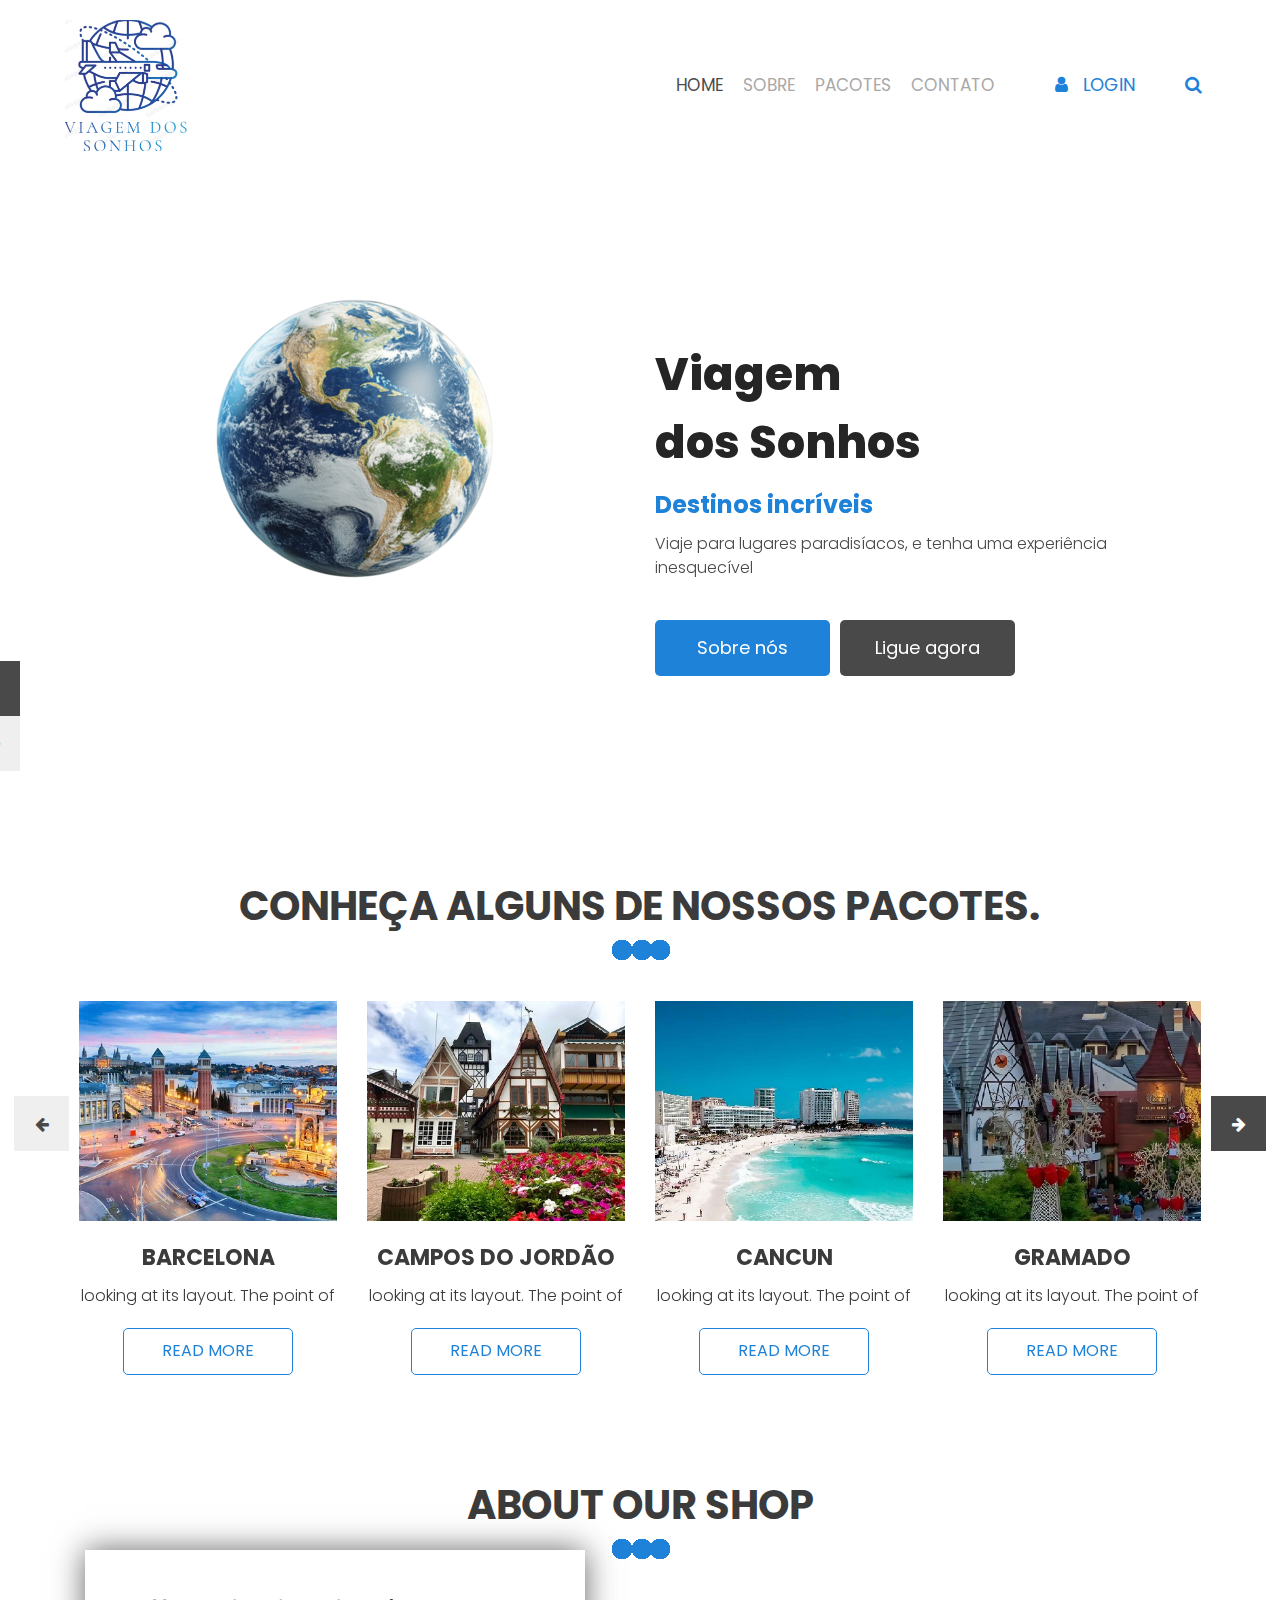
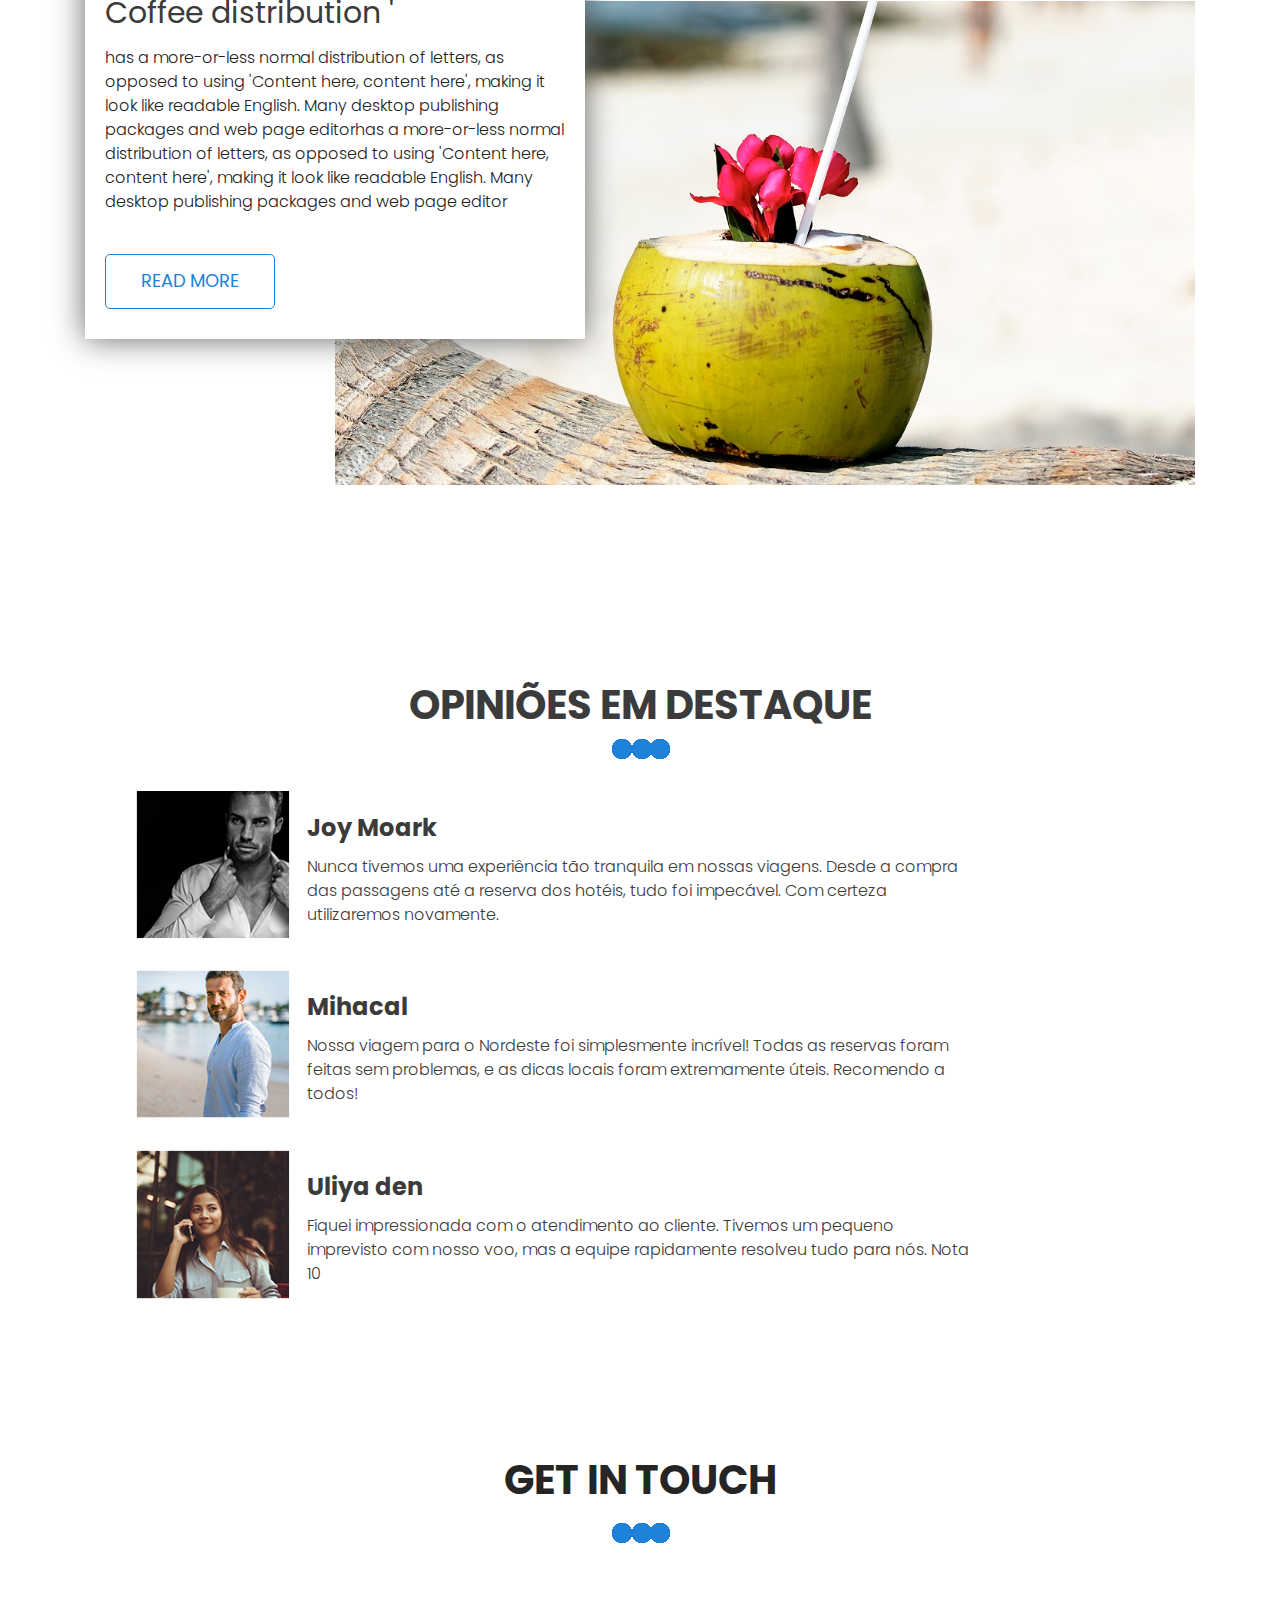
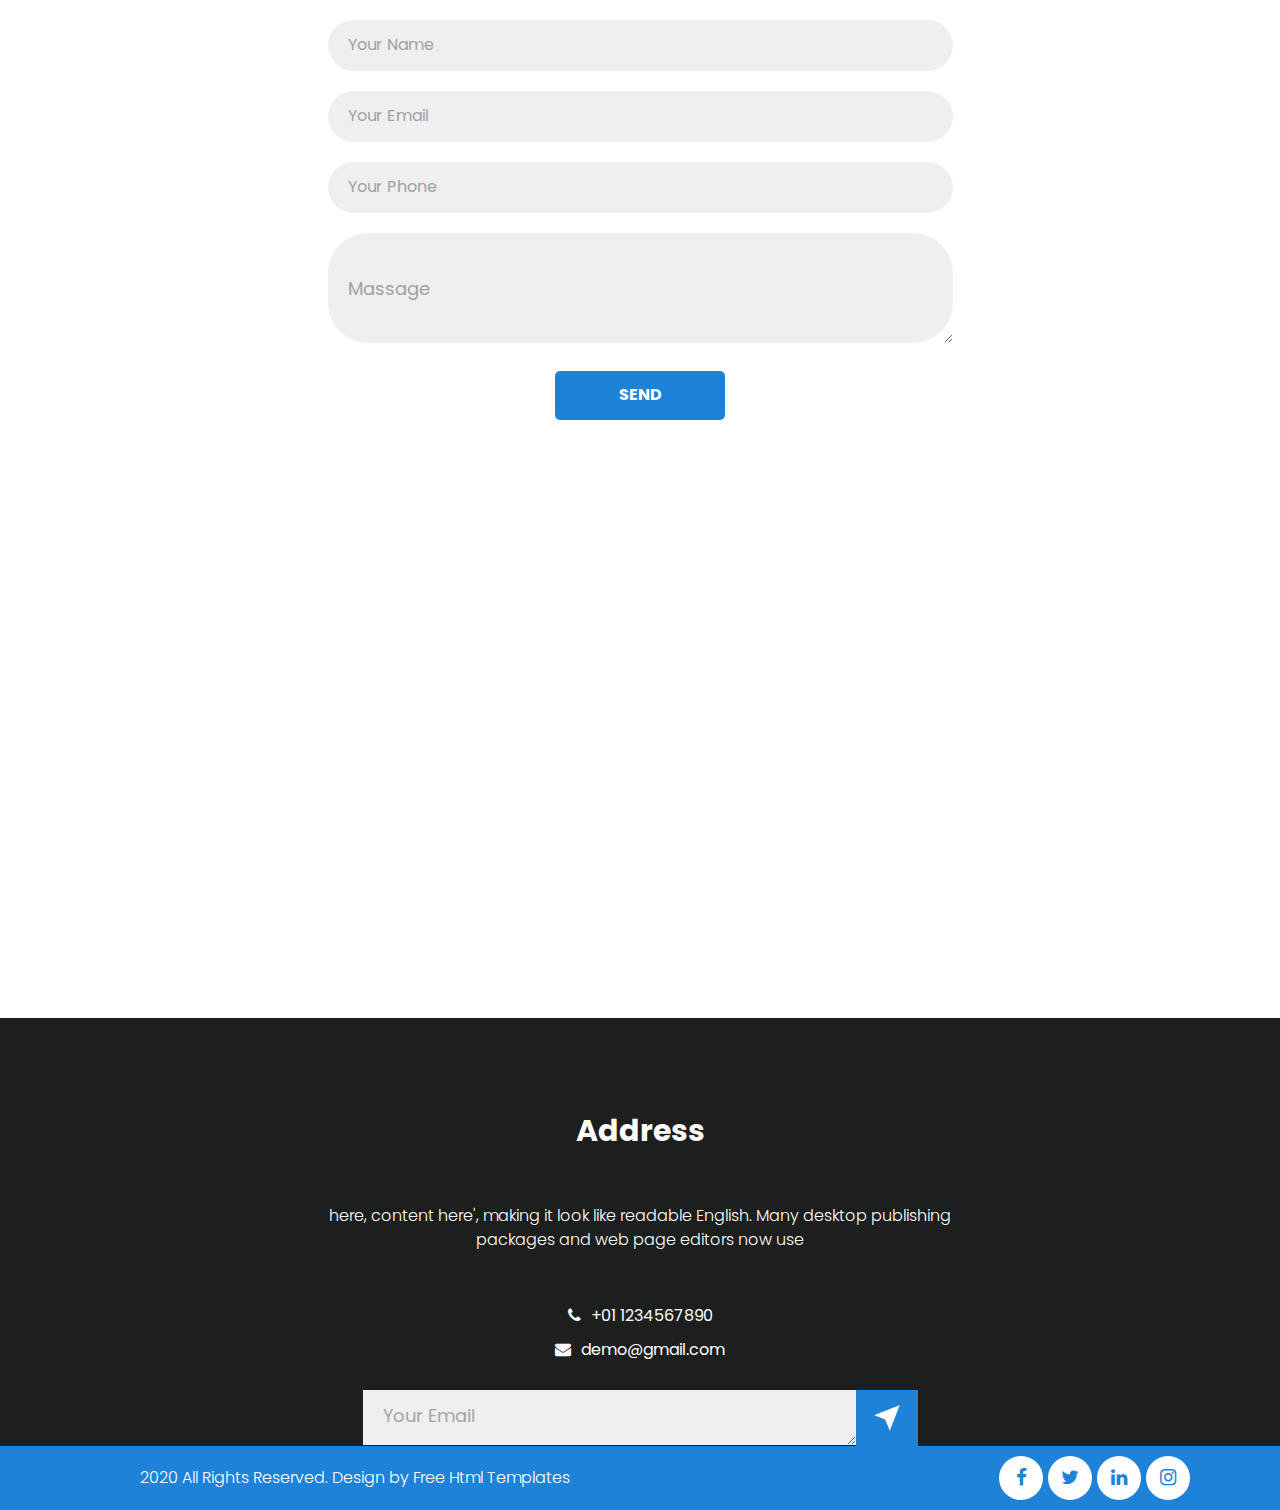
==== commit 16a4f6d7: "atualizaçao da logo" ====
--- a/SITE viagens teste/index.html
+++ b/SITE viagens teste/index.html
@@ -32,7 +32,7 @@
       <div class="header_section">
          <div class="container-fluid">
             <nav class="navbar navbar-expand-lg navbar-light bg-light">
-               <a class="navbar-brand"href="index.html"><img src="images/logo.png"></a>
+               <a class="navbar-brand"href="index.html"><img src="images/logo01.png" id="logoimagem1"></a>
                <button class="navbar-toggler" type="button" data-toggle="collapse" data-target="#navbarSupportedContent" aria-controls="navbarSupportedContent" aria-expanded="false" aria-label="Toggle navigation">
                <span class="navbar-toggler-icon"></span>
                </button>
@@ -74,12 +74,12 @@
                            </div>
                            <div class="col-md-6">
                               <div class="banner_taital_main">
-                                 <h1 class="banner_taital">coffee</h1>
-                                 <h5 class="tasty_text">Tasty Of DozeCafe</h5>
-                                 <p class="banner_text">more-or-less normal distribution of letters, as opposed to using </p>
+                                 <h1 class="banner_taital">Viagem dos Sonhos</h1>
+                                 <h5 class="tasty_text">Destinos incríveis</h5>
+                                 <p class="banner_text">Viaje para lugares paradisíacos, e tenha uma experiência inesquecível </p>
                                  <div class="btn_main">
-                                    <div class="about_bt"><a href="#">About Us</a></div>
-                                    <div class="callnow_bt active"><a href="#">Call Now</a></div>
+                                    <div class="about_bt"><a href="#">Sobre nós</a></div>
+                                    <div class="callnow_bt active"><a href="#">Ligue agora</a></div>
                                  </div>
                               </div>
                            </div>
@@ -92,12 +92,12 @@
                            </div>
                            <div class="col-md-6">
                               <div class="banner_taital_main">
-                                 <h1 class="banner_taital">coffee</h1>
-                                 <h5 class="tasty_text">Tasty Of DozeCafe</h5>
-                                 <p class="banner_text">more-or-less normal distribution of letters, as opposed to using </p>
+                                 <h1 class="banner_taital">Viagem dos Sonhos</h1>
+                                 <h5 class="tasty_text">Destinos incríveis</h5>
+                                 <p class="banner_text">Viaje para lugares paradisíacos, e tenha uma experiência inesquecível </p>
                                  <div class="btn_main">
-                                    <div class="about_bt"><a href="#">About Us</a></div>
-                                    <div class="callnow_bt active"><a href="#">Call Now</a></div>
+                                    <div class="about_bt"><a href="#">Sobre nós</a></div>
+                                    <div class="callnow_bt active"><a href="#">Ligue agora</a></div>
                                  </div>
                               </div>
                            </div>
@@ -110,12 +110,12 @@
                            </div>
                            <div class="col-md-6">
                               <div class="banner_taital_main">
-                                 <h1 class="banner_taital">coffee</h1>
-                                 <h5 class="tasty_text">Tasty Of DozeCafe</h5>
-                                 <p class="banner_text">more-or-less normal distribution of letters, as opposed to using </p>
+                                 <h1 class="banner_taital">Viagem dos Sonhos</h1>
+                                 <h5 class="tasty_text">Destinos incríveis</h5>
+                                 <p class="banner_text">Viaje para lugares paradisíacos, e tenha uma experiência inesquecível </p>
                                  <div class="btn_main">
-                                    <div class="about_bt"><a href="#">About Us</a></div>
-                                    <div class="callnow_bt active"><a href="#">Call Now</a></div>
+                                    <div class="about_bt"><a href="#">Sobre nós</a></div>
+                                    <div class="callnow_bt active"><a href="#">Ligue agora</a></div>
                                  </div>
                               </div>
                            </div>
@@ -271,7 +271,7 @@
          <div class="container">
             <div class="row">
                <div class="col-md-12">
-                  <h1 class="about_taital">What syas customers</h1>
+                  <h1 class="about_taital">Opiniões em destaque</h1>
                   <div class="bulit_icon"><img src="images/bulit-icon.png"></div>
                </div>
             </div>
@@ -282,7 +282,7 @@
                   </div>
                   <div class="client_right">
                      <h3 class="moark_text">Joy Moark</h3>
-                     <p class="client_text">now use Lorem Ipsum as their default model text, and a search for 'lorem ipsum' will uncover many web sites still in their infancynow use Lorem Ipsum as their default model text, </p>
+                     <p class="client_text">Nunca tivemos uma experiência tão tranquila em nossas viagens. Desde a compra das passagens até a reserva dos hotéis, tudo foi impecável. Com certeza utilizaremos novamente. </p>
                   </div>
                </div>
                <div class="client_taital_main">
@@ -291,7 +291,7 @@
                   </div>
                   <div class="client_right">
                      <h3 class="moark_text">Mihacal</h3>
-                     <p class="client_text">now use Lorem Ipsum as their default model text, and a search for 'lorem ipsum' will uncover many web sites still in their infancynow use Lorem Ipsum as their default model text, </p>
+                     <p class="client_text">Nossa viagem para o Nordeste foi simplesmente incrível! Todas as reservas foram feitas sem problemas, e as dicas locais foram extremamente úteis. Recomendo a todos! </p>
                   </div>
                </div>
                <div class="client_taital_main">
@@ -300,7 +300,7 @@
                   </div>
                   <div class="client_right">
                      <h3 class="moark_text">Uliya den</h3>
-                     <p class="client_text">now use Lorem Ipsum as their default model text, and a search for 'lorem ipsum' will uncover many web sites still in their infancynow use Lorem Ipsum as their default model text, </p>
+                     <p class="client_text">Fiquei impressionada com o atendimento ao cliente. Tivemos um pequeno imprevisto com nosso voo, mas a equipe rapidamente resolveu tudo para nós. Nota 10 </p>
                   </div>
                </div>
             </div>
--- a/SITE viagens teste/css/style.css
+++ b/SITE viagens teste/css/style.css
@@ -140,11 +140,15 @@
     -o-transition: all .3s ease-in-out;
     transition: all .3s ease-in-out;
 }
-
+#logoimagem1{
+    max-width: 50%;
+    height: auto;
+ }
 img {
     max-width: 100%;
     height: auto;
 }
+
 
  :focus {
     outline: 0;
@@ -316,8 +320,8 @@
 }
 
 .banner_taital {
-    width: 100%;
-    font-size: 90px;
+    width: 50%;
+    font-size: 45px;
     color: #252525;
     font-weight: 800;
 }
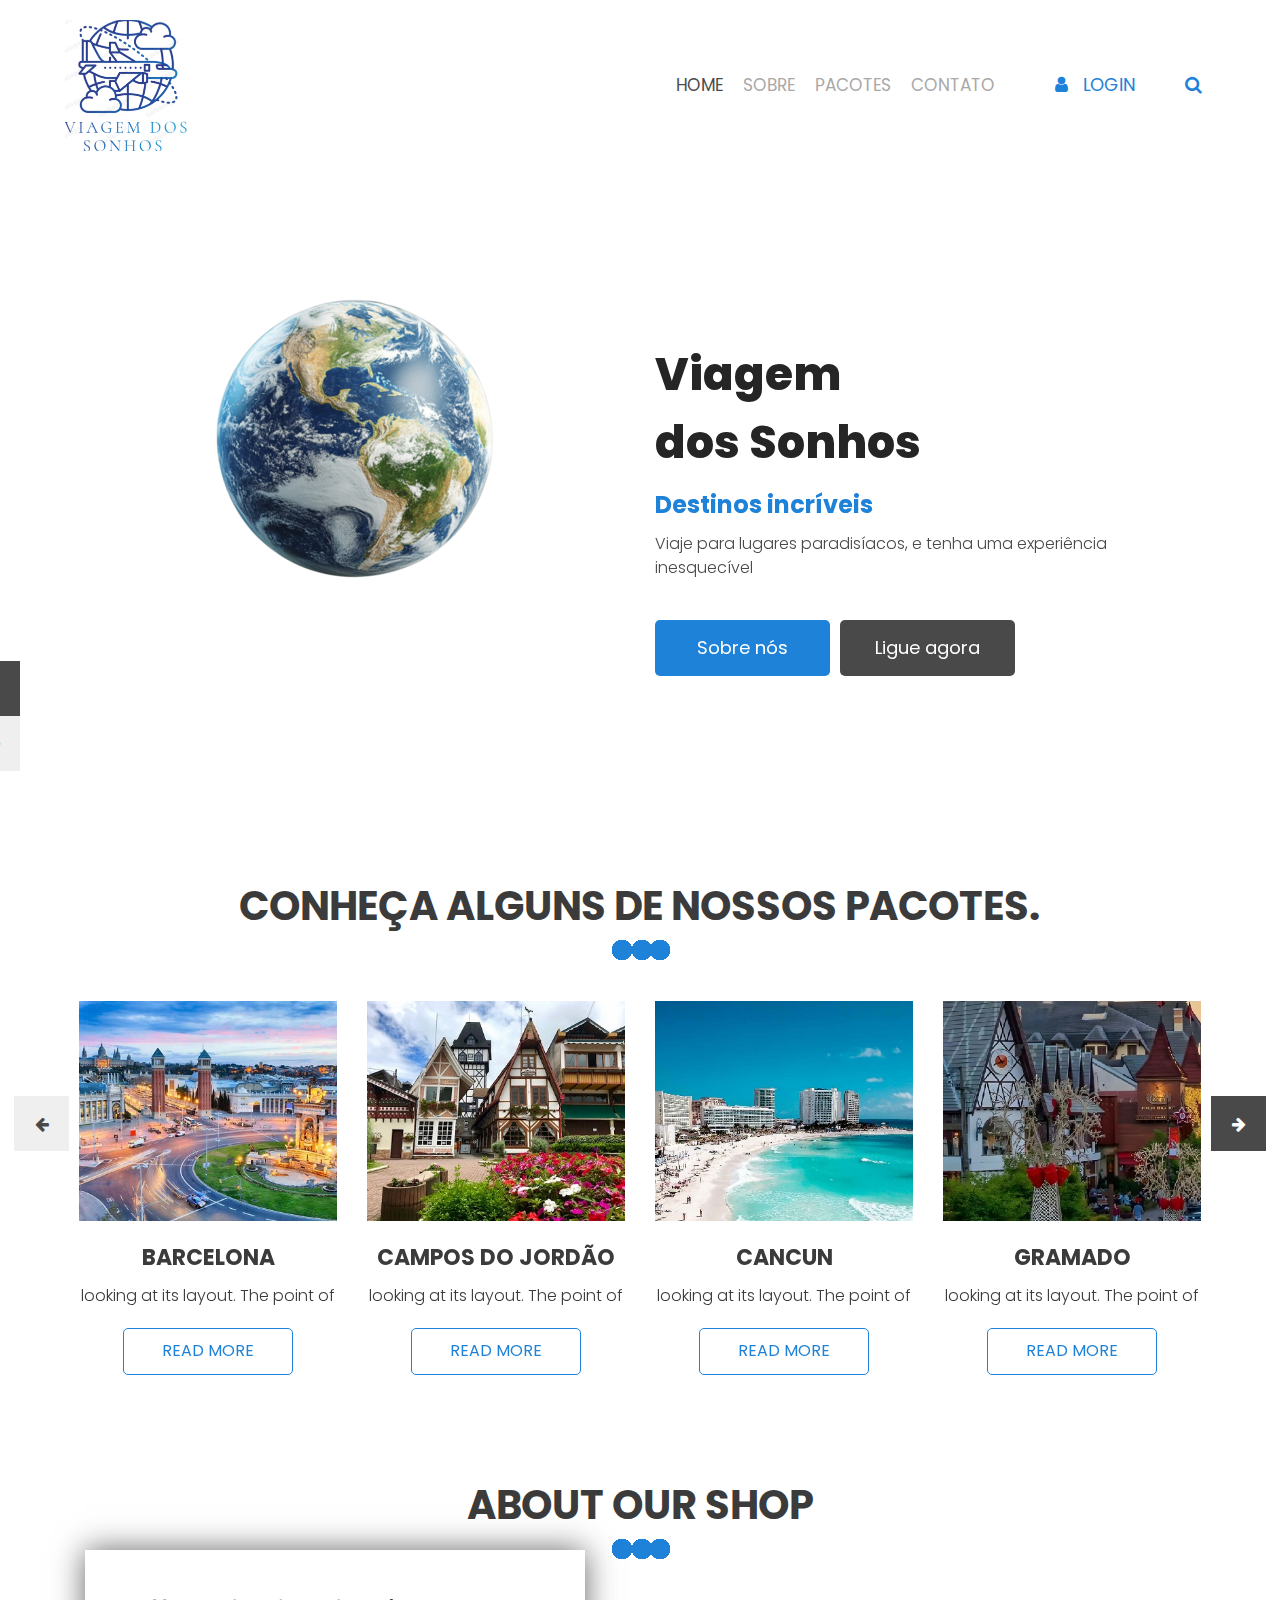
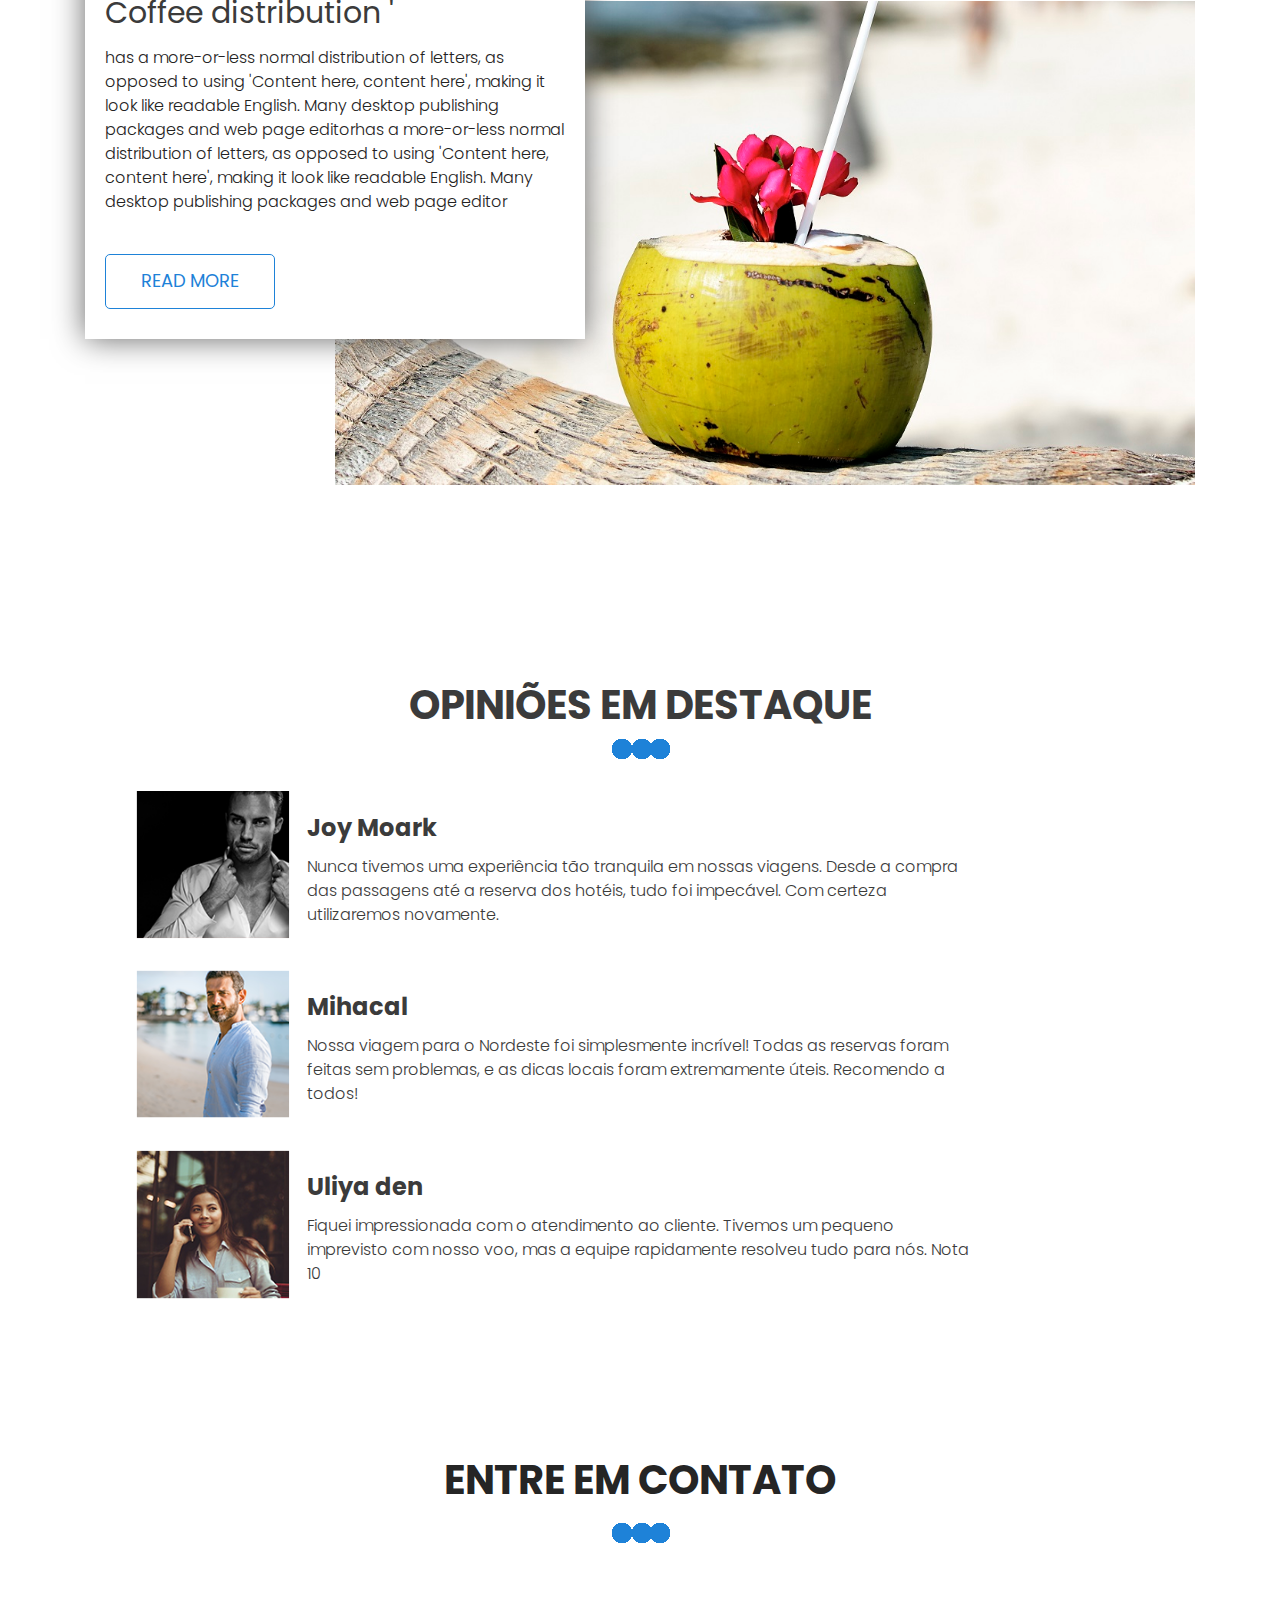
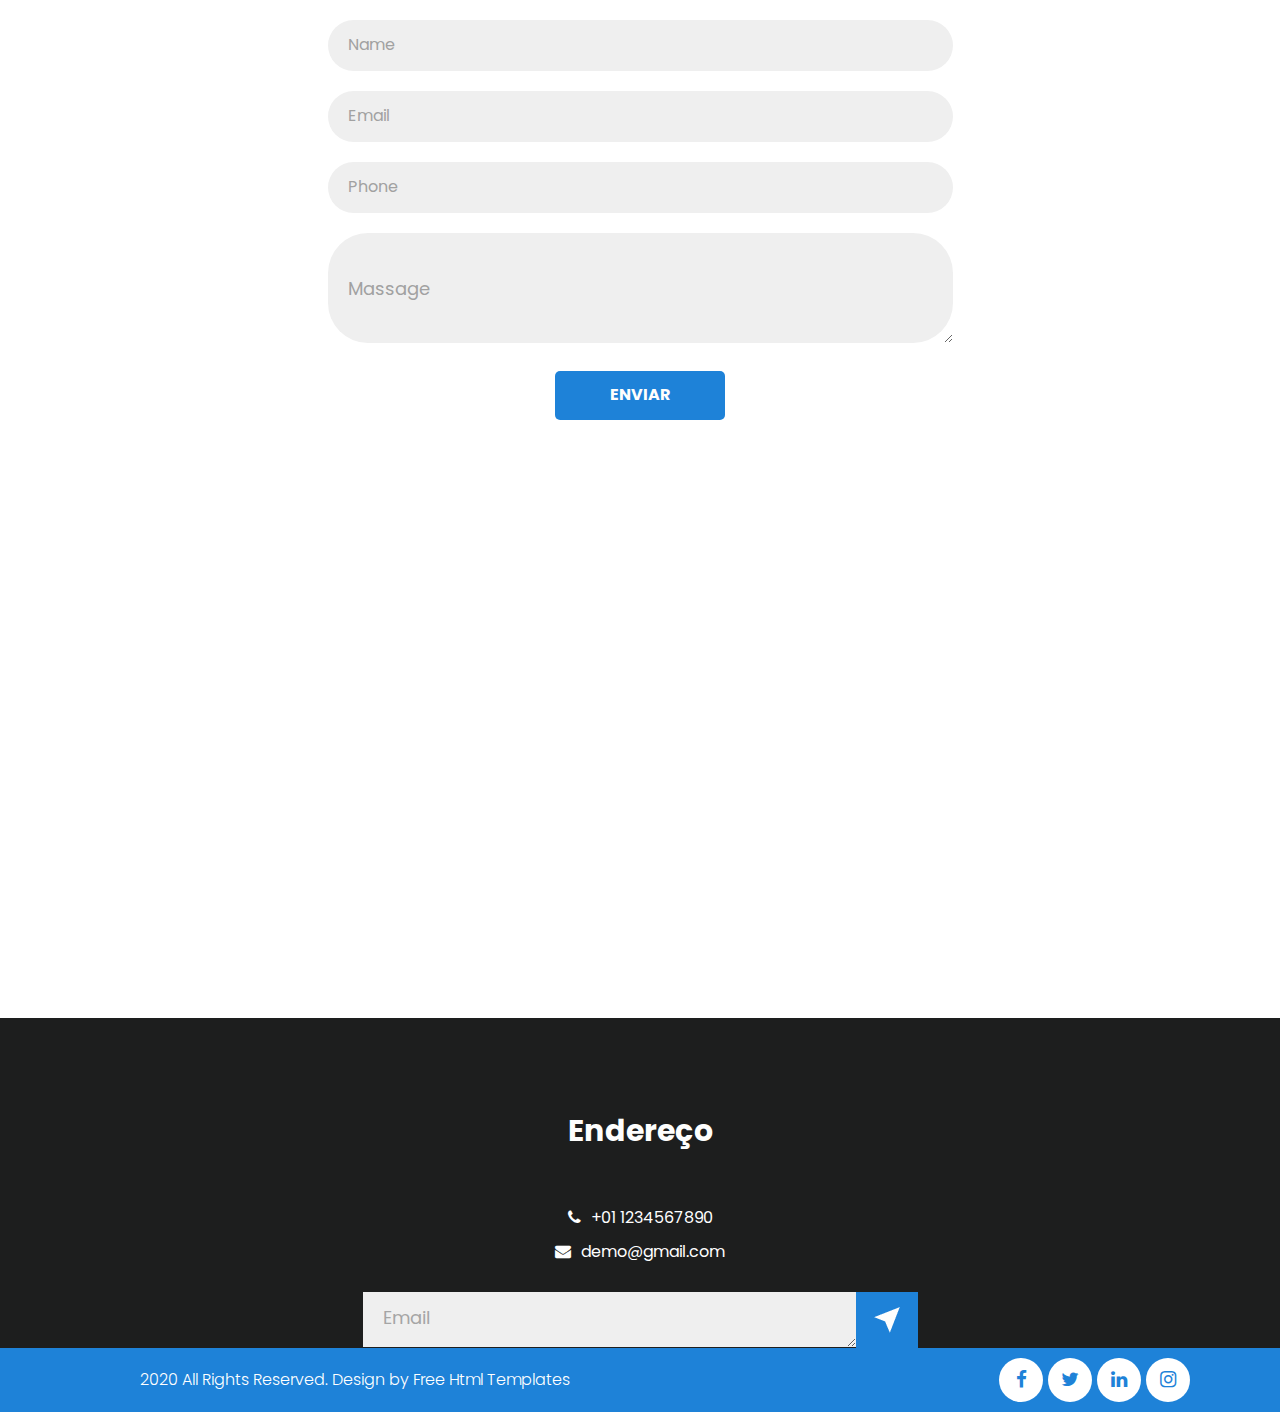
==== commit 19bad752: "traduçao" ====
--- a/SITE viagens teste/index.html
+++ b/SITE viagens teste/index.html
@@ -312,7 +312,7 @@
          <div class="container">
             <div class="row">
                <div class="col-sm-12">
-                  <h1 class="contact_taital">Get In Touch</h1>
+                  <h1 class="contact_taital">Entre em contato</h1>
                   <div class="bulit_icon"><img src="images/bulit-icon.png"></div>
                </div>
             </div>
@@ -322,11 +322,11 @@
                <div class="row">
                   <div class="col-md-12">
                      <div class="mail_section_1">
-                        <input type="text" class="mail_text" placeholder="Your Name" name="Your Name">
-                        <input type="text" class="mail_text" placeholder="Your Email" name="Your Email">
-                        <input type="text" class="mail_text" placeholder="Your Phone" name="Your Phone">
+                        <input type="text" class="mail_text" placeholder="Name" name="Name">
+                        <input type="text" class="mail_text" placeholder="Email" name="Email">
+                        <input type="text" class="mail_text" placeholder="Phone" name="Phone">
                         <textarea class="massage-bt" placeholder="Massage" rows="5" id="comment" name="Massage"></textarea>
-                        <div class="send_bt"><a href="#">SEND</a></div>
+                        <div class="send_bt"><a href="#">Enviar</a></div>
                      </div>
                   </div>
                   <div class="map_main">
@@ -344,8 +344,8 @@
          <div class="container">
             <div class="row">
                <div class="col-md-12">
-                  <h1 class="address_text">Address</h1>
-                  <p class="footer_text">here, content here', making it look like readable English. Many desktop publishing packages and web page editors now use </p>
+                  <h1 class="address_text">Endereço</h1>
+                  <p class="footer_text"> </p>
                   <div class="location_text">
                      <ul>
                         <li>
@@ -361,7 +361,7 @@
                      </ul>
                   </div>
                   <div class="form-group">
-                     <textarea class="update_mail" placeholder="Your Email" rows="5" id="comment" name="Your Email"></textarea>
+                     <textarea class="update_mail" placeholder="Email" rows="5" id="comment" name="Email"></textarea>
                      <div class="subscribe_bt"><a href="#"><img src="images/teligram-icon.png"></a></div>
                   </div>
                </div>
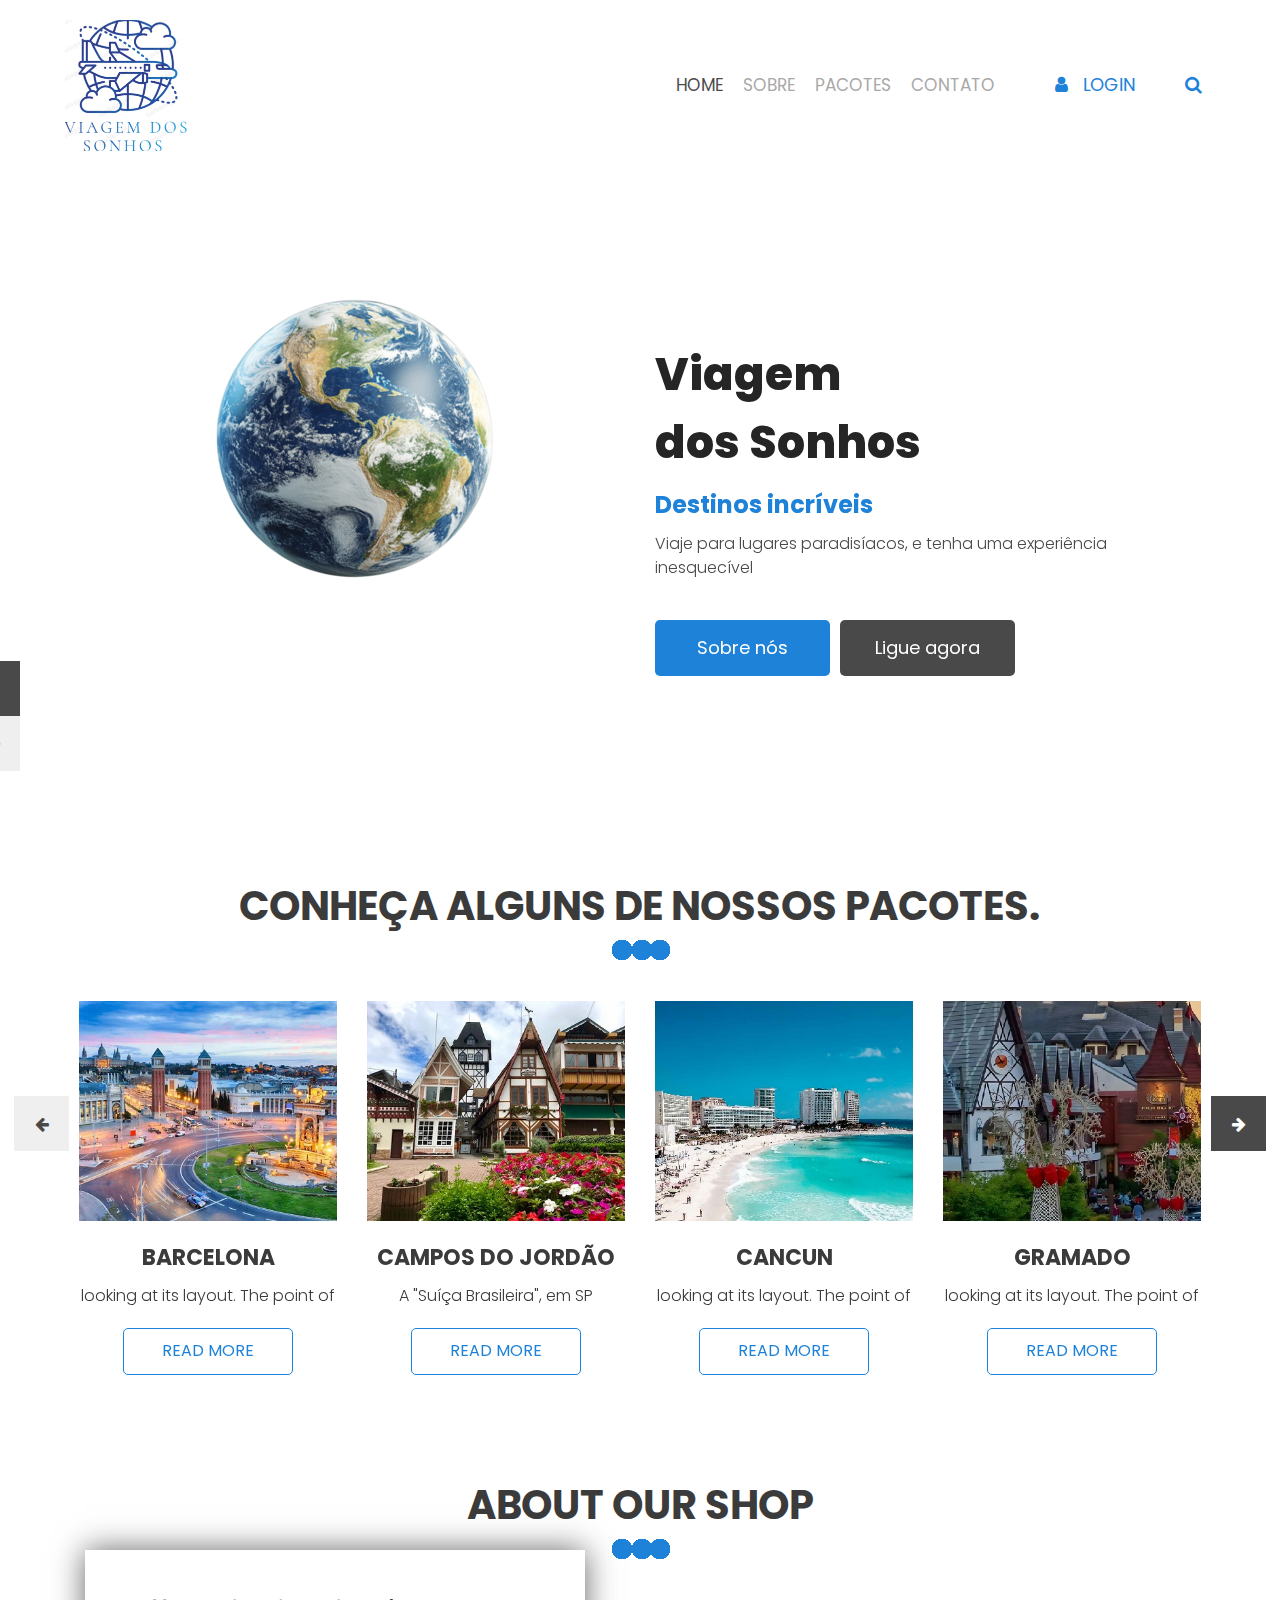
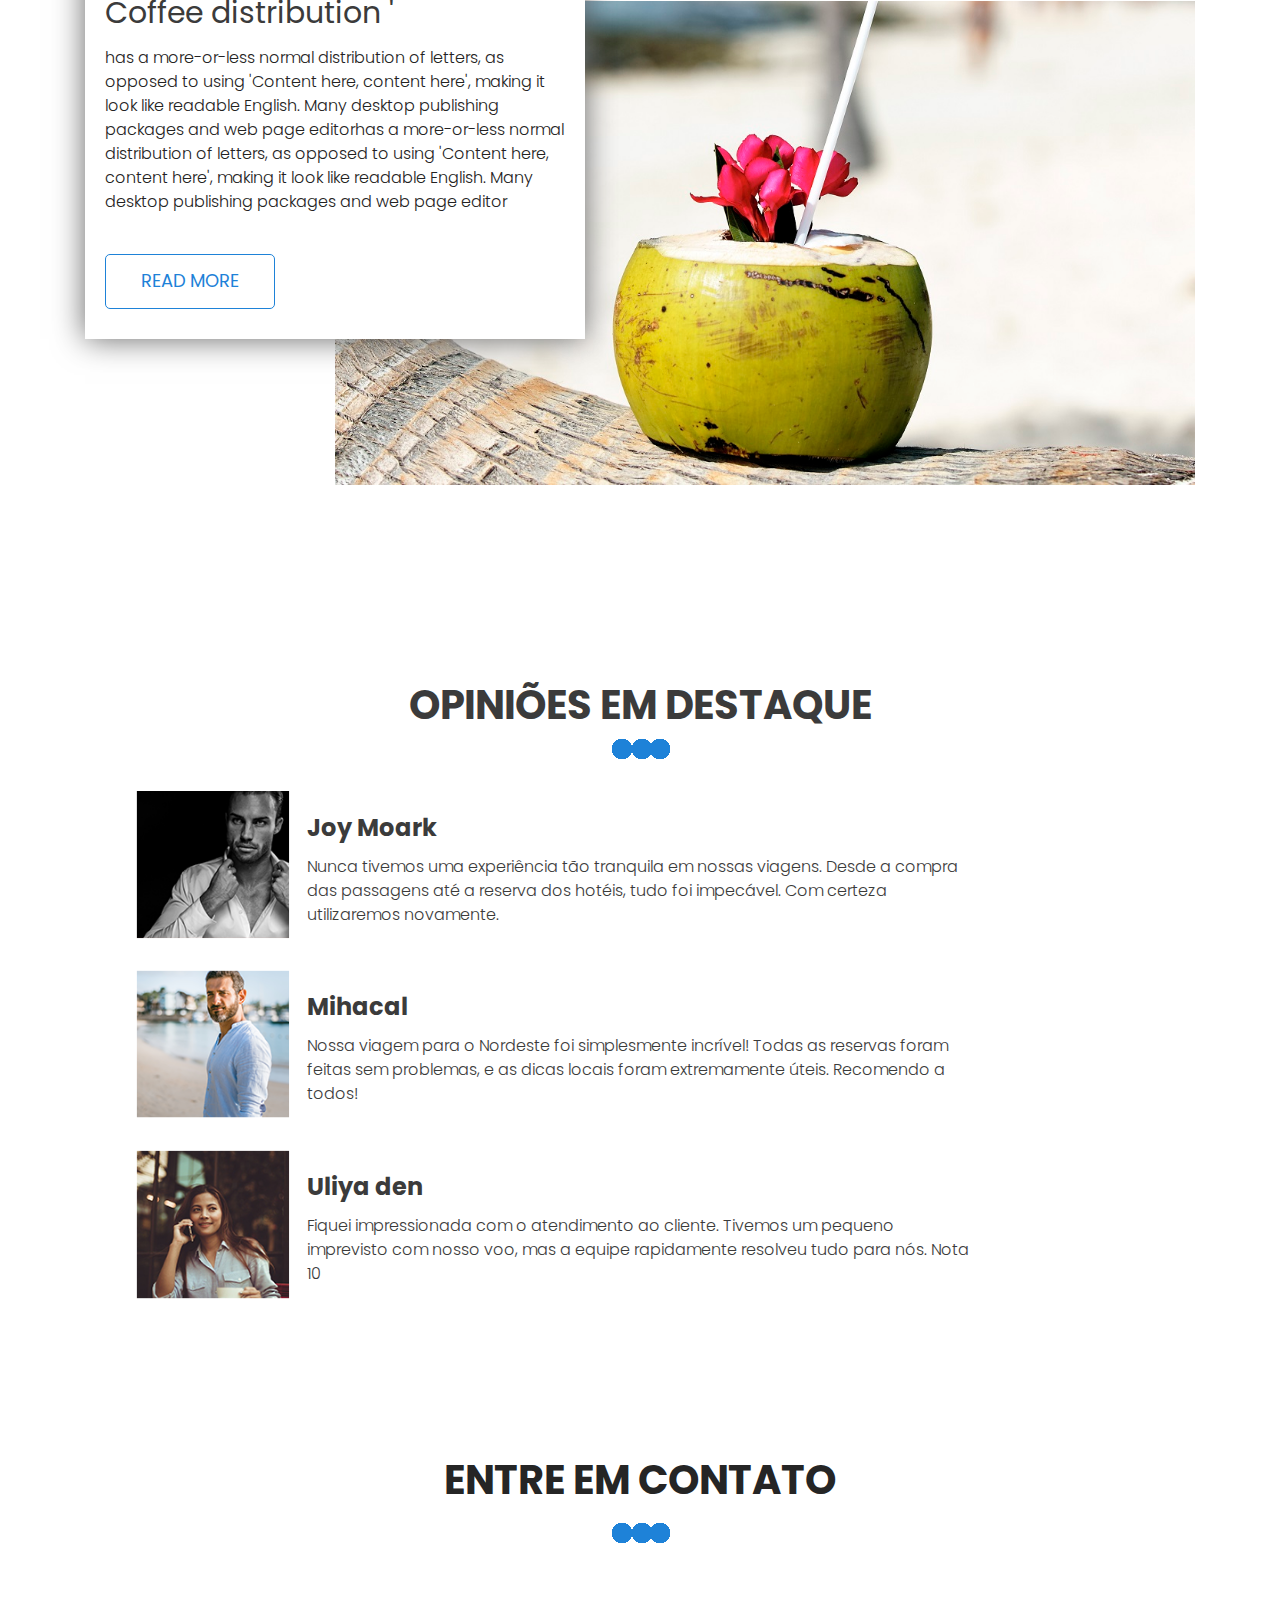
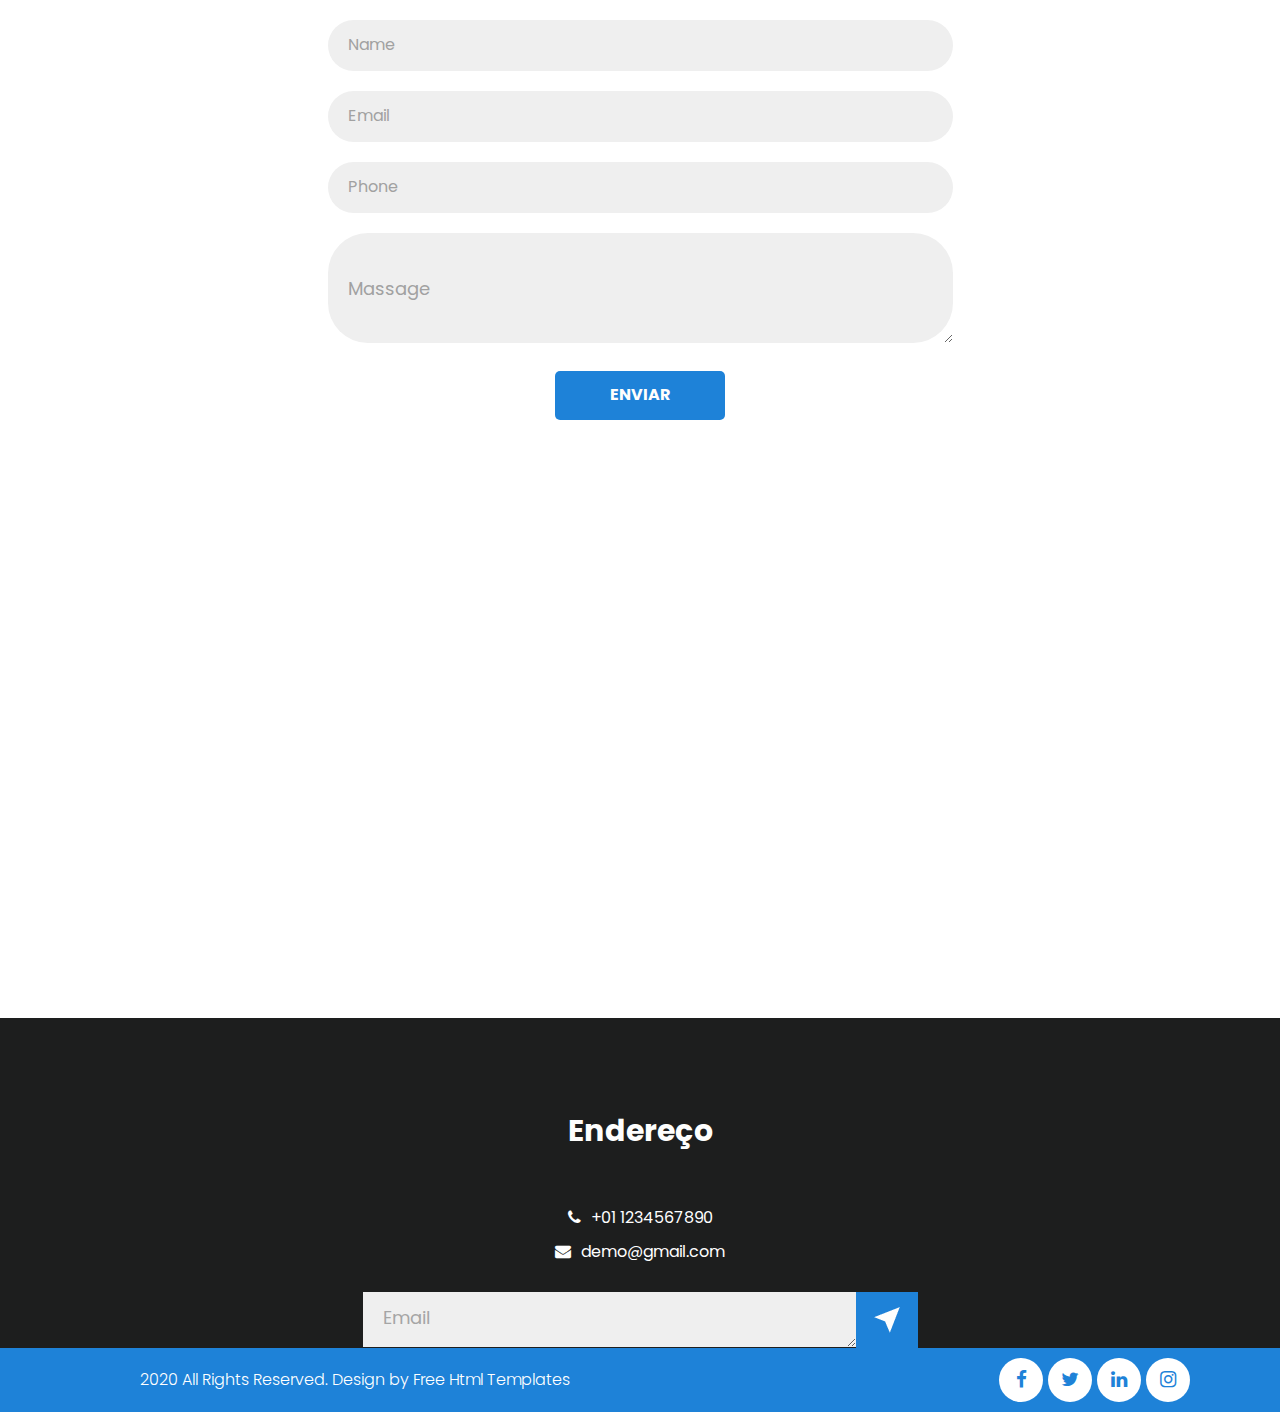
==== commit edcd40f3: "Adicionado link e arquivos de Campos do Jordão" ====
--- a/SITE viagens teste/index.html
+++ b/SITE viagens teste/index.html
@@ -152,13 +152,13 @@
                               <div class="coffee_img"><img src="images/barcelona.jpg"></div>
                               <h3 class="types_text">BARCELONA</h3>
                               <p class="looking_text">looking at its layout. The point of</p>
-                              <div class="read_bt"><a href="http://127.0.0.1:5500/Projetos-1/SITE%20viagens%20teste/barcelona/index.html">Read More</a></div>
+                              <div class="read_bt"><a href="barcelona/index.html">Read More</a></div>
                            </div>
                            <div class="col-lg-3 col-md-6">
                               <div class="coffee_img"><img src="images/camposdojordao.jpg"></div>
                               <h3 class="types_text">CAMPOS DO JORDÃO</h3>
-                              <p class="looking_text">looking at its layout. The point of</p>
-                              <div class="read_bt"><a href="#">Read More</a></div>
+                              <p class="looking_text">A "Suíça Brasileira", em SP</p>
+                              <div class="read_bt"><a href="campos-do-jordao.html">Read More</a></div>
                            </div>
                            <div class="col-lg-3 col-md-6">
                               <div class="coffee_img"><img src="images/cancun.jpg"></div>
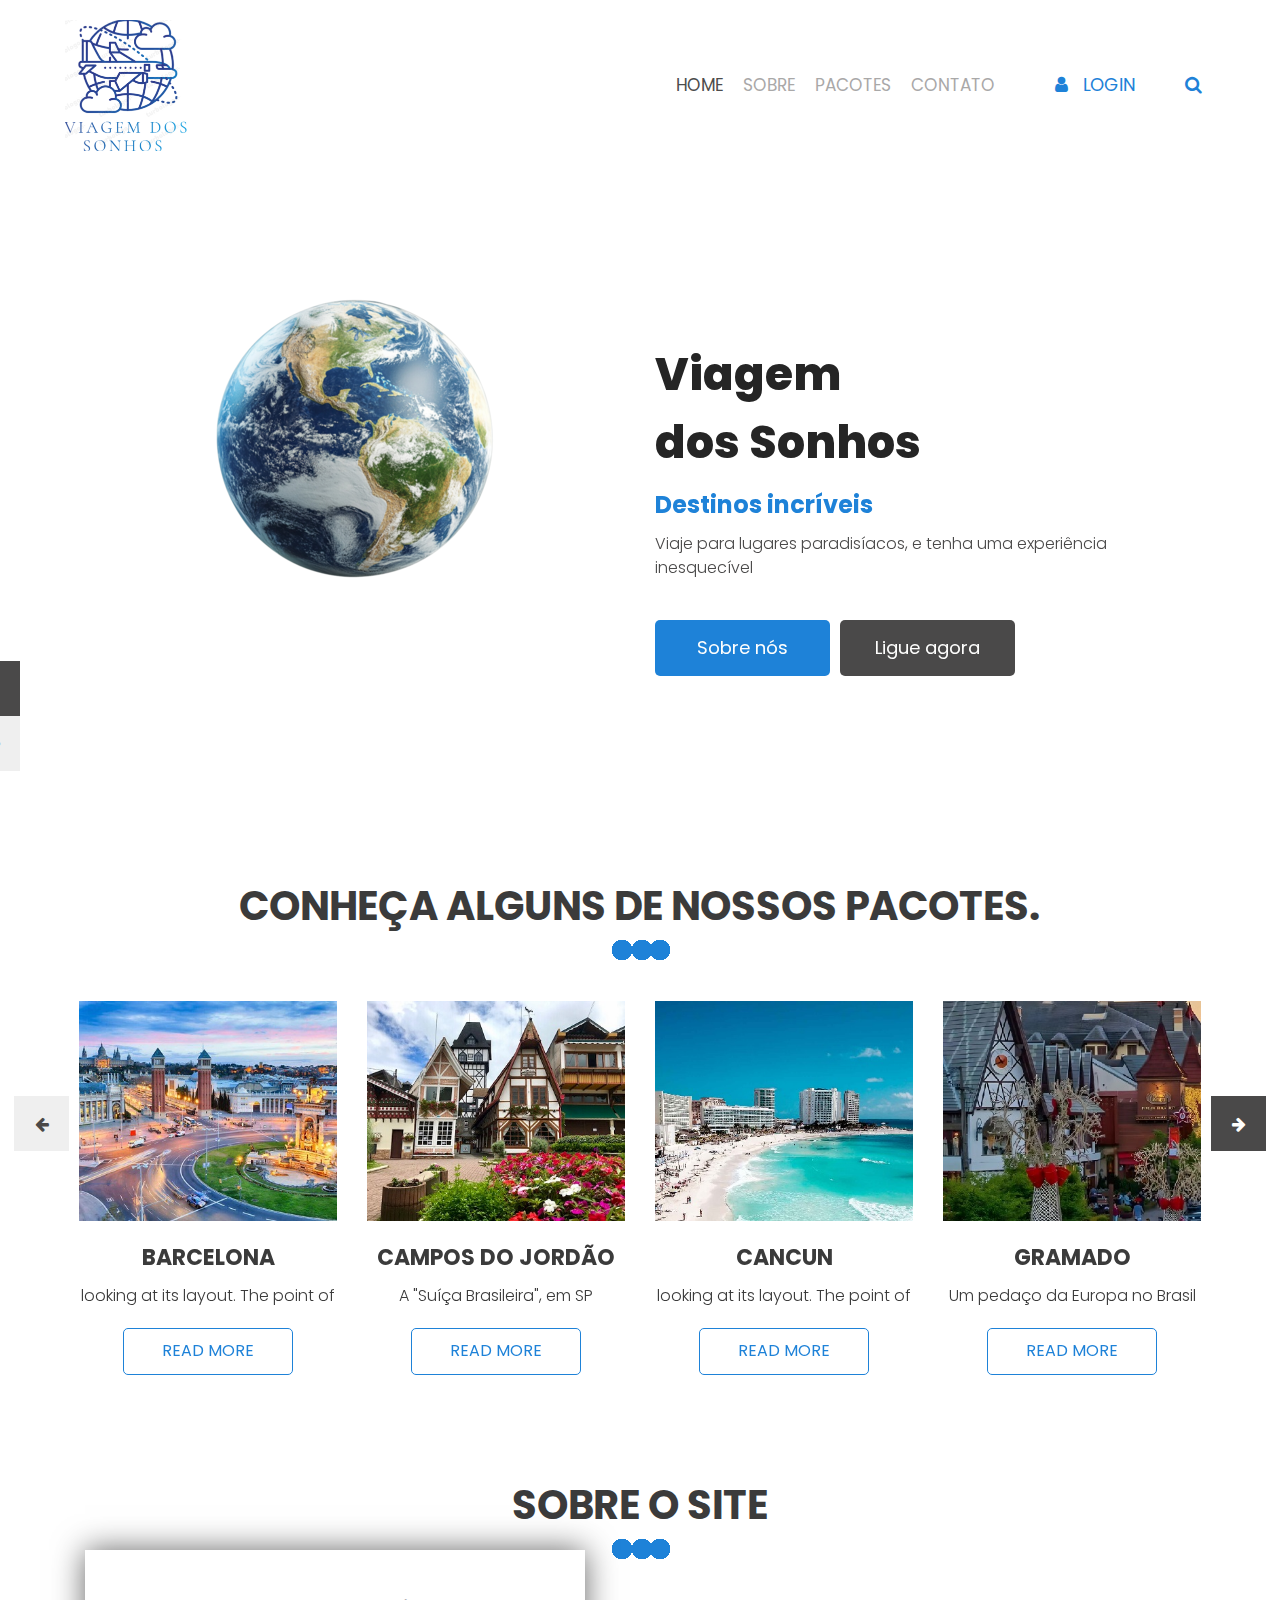
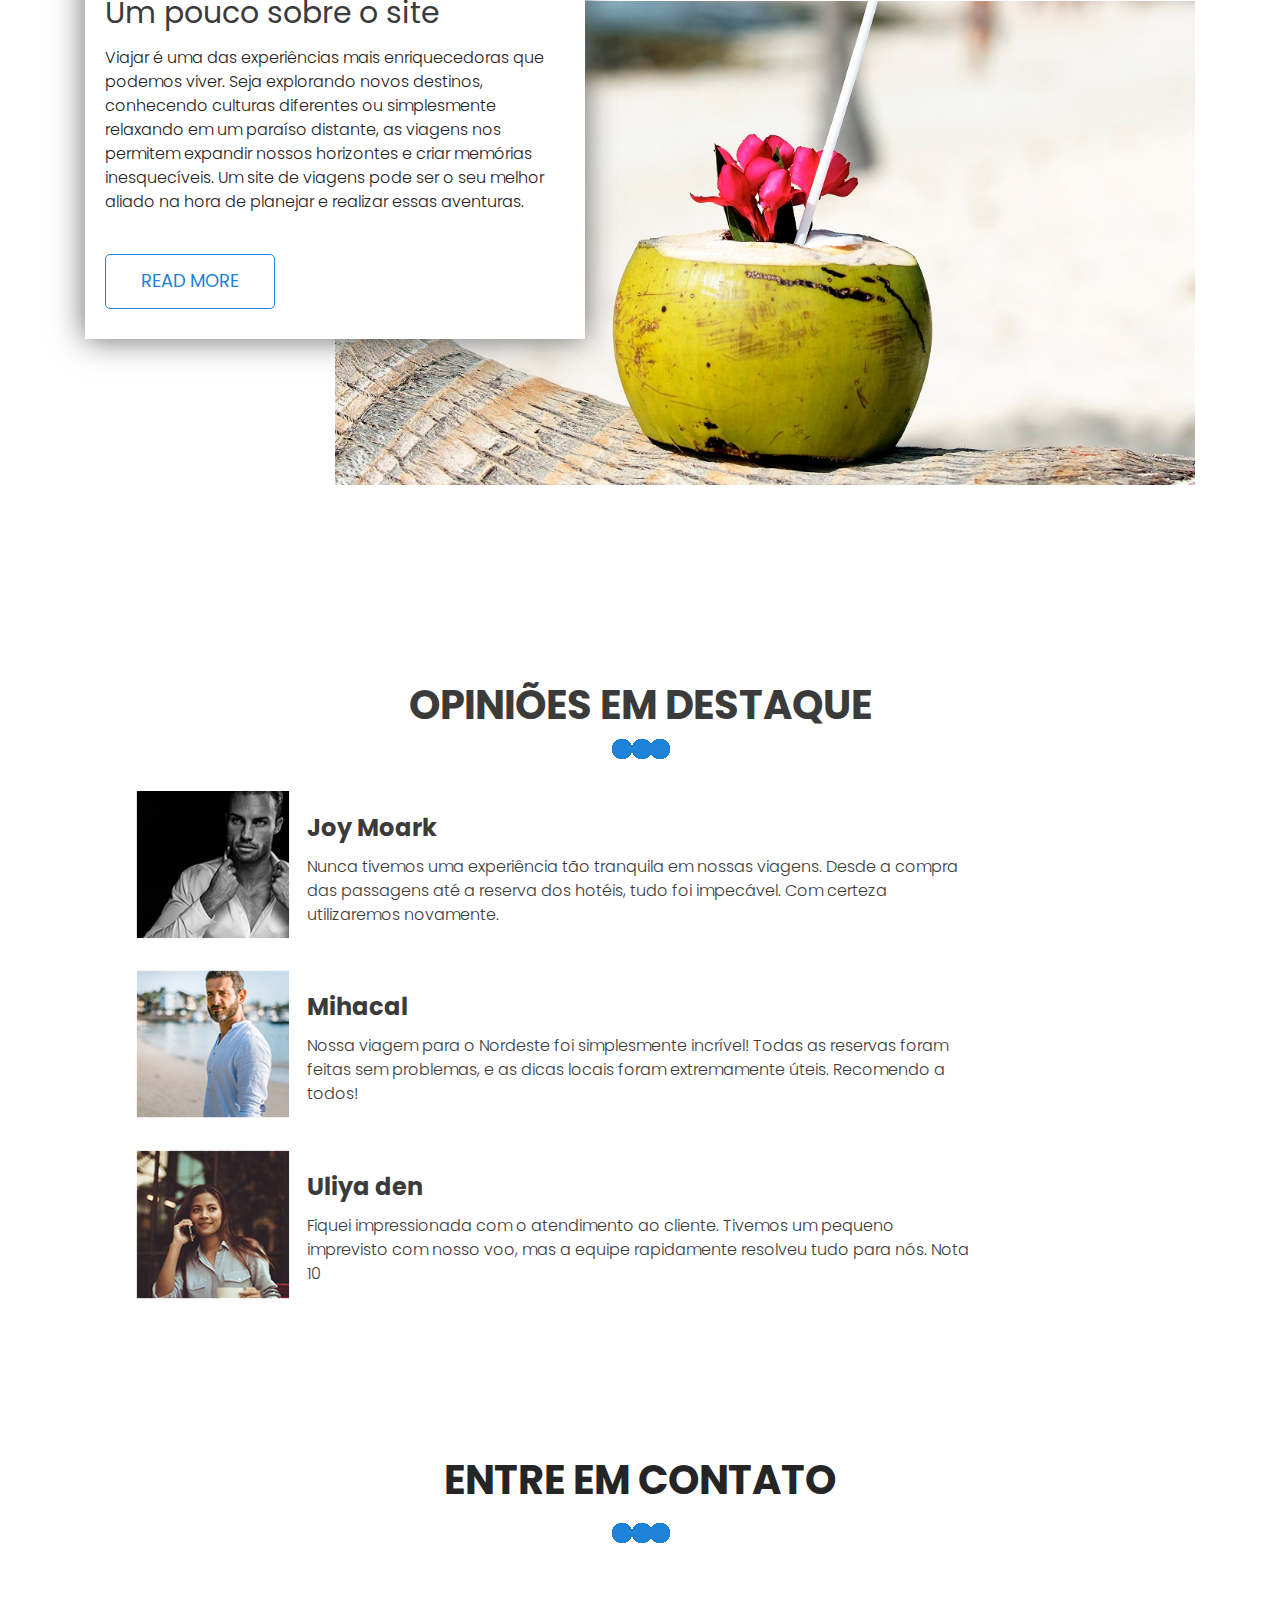
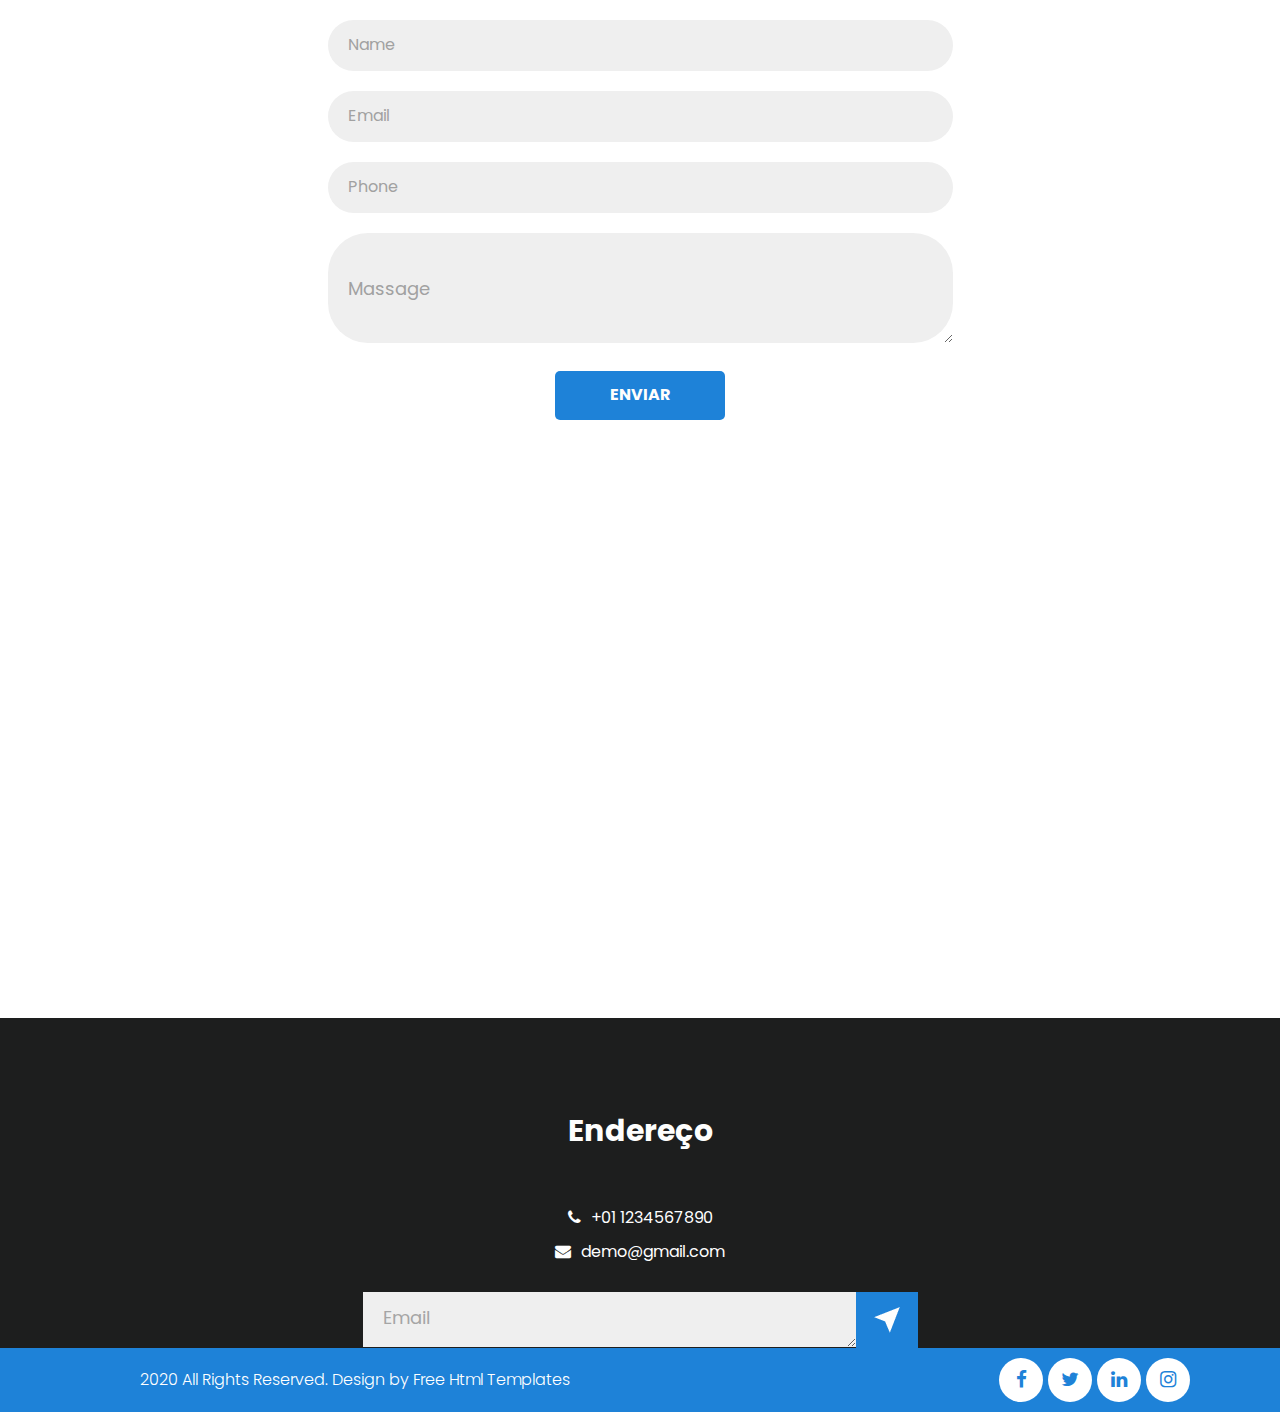
==== commit 847961d6: "Gramado" ====
--- a/SITE viagens teste/index.html
+++ b/SITE viagens teste/index.html
@@ -169,8 +169,8 @@
                            <div class="col-lg-3 col-md-6">
                               <div class="coffee_img"><img src="images/gramado.jpeg"></div>
                               <h3 class="types_text">GRAMADO</h3>
-                              <p class="looking_text">looking at its layout. The point of</p>
-                              <div class="read_bt"><a href="#">Read More</a></div>
+                              <p class="looking_text"> Um pedaço da Europa no Brasil</p>
+                              <div class="read_bt"><a href="Gramado.html">Read More</a></div>
                            </div>
                         </div>
                      </div>
@@ -251,15 +251,15 @@
          <div class="container">
             <div class="row">
                <div class="col-md-12">
-                  <h1 class="about_taital">About Our shop</h1>
+                  <h1 class="about_taital">Sobre o site</h1>
                   <div class="bulit_icon"><img src="images/bulit-icon.png"></div>
                </div>
             </div>
             <div class="about_section_2 layout_padding">
                <div class="image_iman"><img src="images/about-img_.jpg" class="about_img"></div>
                <div class="about_taital_box">
-                  <h1 class="about_taital_1">Coffee distribution '</h1>
-                  <p class=" about_text">has a more-or-less normal distribution of letters, as opposed to using 'Content here, content here', making it look like readable English. Many desktop publishing packages and web page editorhas a more-or-less normal distribution of letters, as opposed to using 'Content here, content here', making it look like readable English. Many desktop publishing packages and web page editor</p>
+                  <h1 class="about_taital_1">Um pouco sobre o site</h1>
+                  <p class=" about_text">Viajar é uma das experiências mais enriquecedoras que podemos viver. Seja explorando novos destinos, conhecendo culturas diferentes ou simplesmente relaxando em um paraíso distante, as viagens nos permitem expandir nossos horizontes e criar memórias inesquecíveis. Um site de viagens pode ser o seu melhor aliado na hora de planejar e realizar essas aventuras.</p>
                   <div class="readmore_btn"><a href="#">Read More</a></div>
                </div>
             </div>
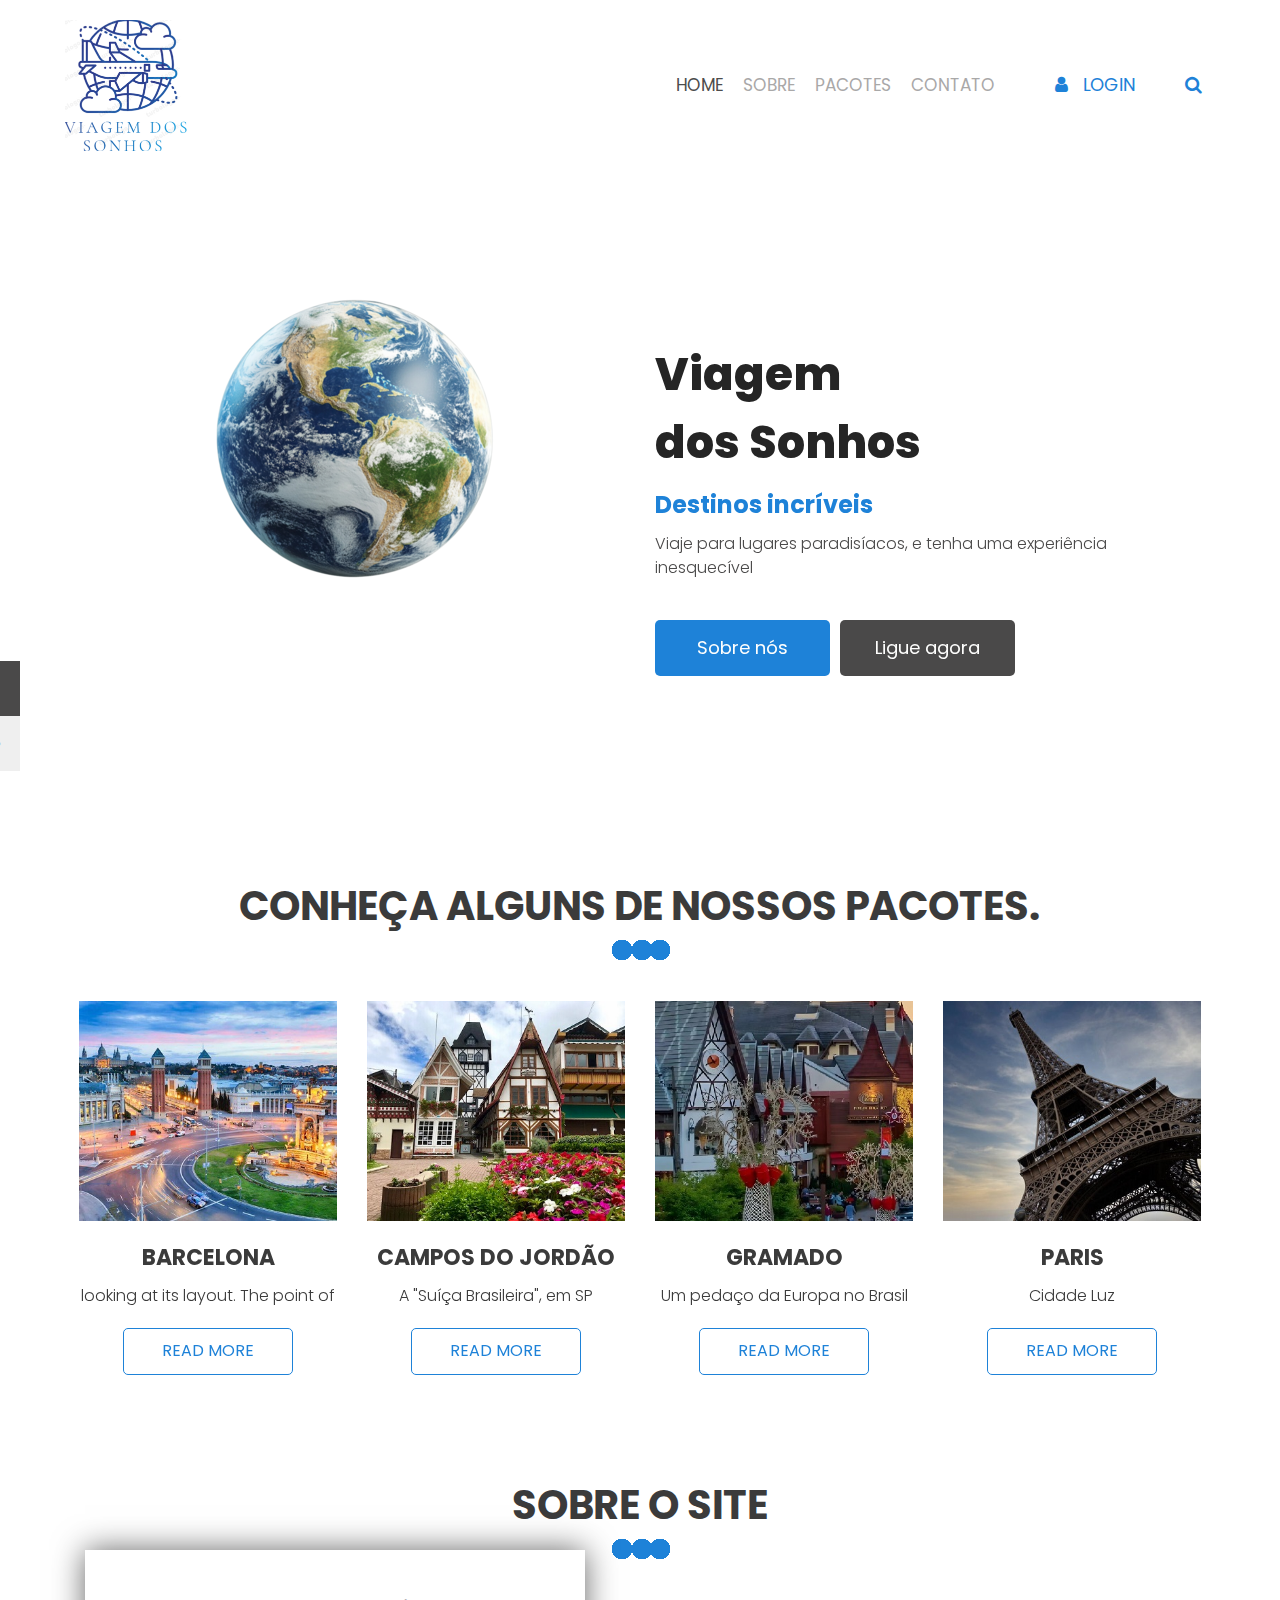
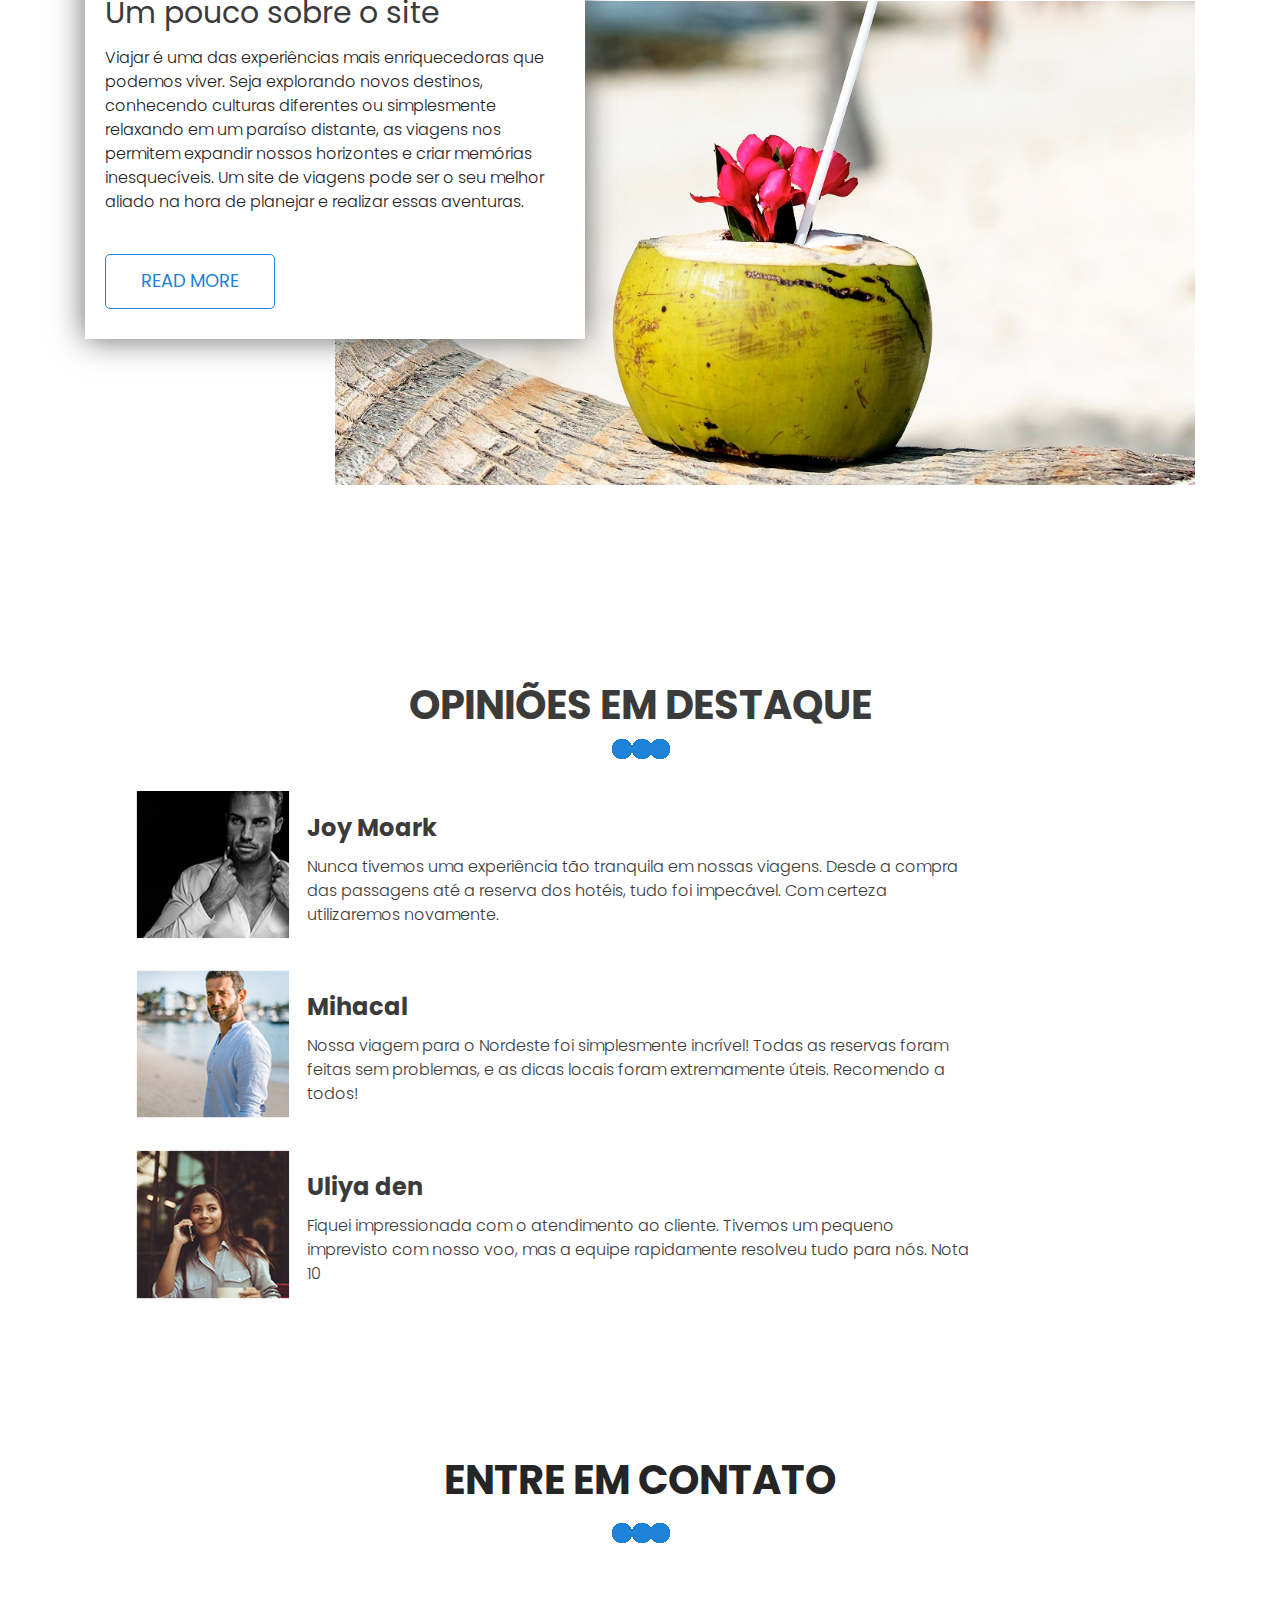
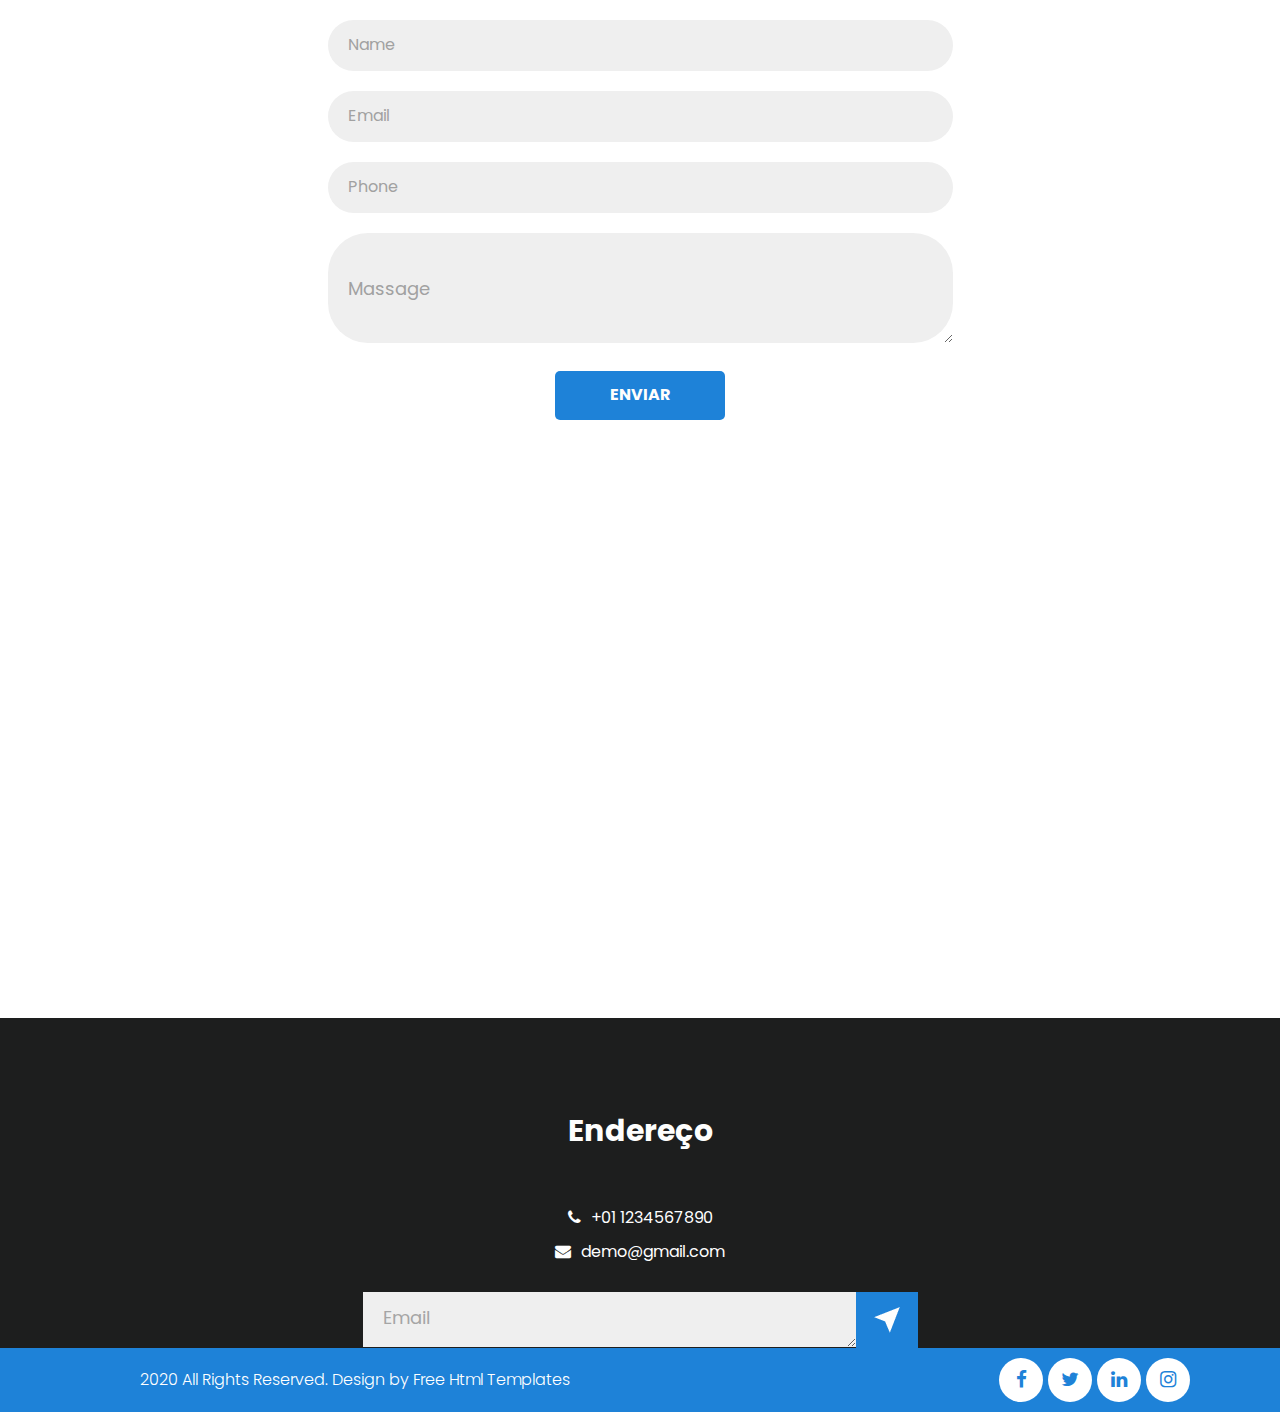
==== commit b3c4b8ce: "Páginas index.html e pacotes.html modificados" ====
--- a/SITE viagens teste/index.html
+++ b/SITE viagens teste/index.html
@@ -161,87 +161,21 @@
                               <div class="read_bt"><a href="campos-do-jordao.html">Read More</a></div>
                            </div>
                            <div class="col-lg-3 col-md-6">
-                              <div class="coffee_img"><img src="images/cancun.jpg"></div>
-                              <h3 class="types_text">CANCUN</h3>
-                              <p class="looking_text">looking at its layout. The point of</p>
-                              <div class="read_bt"><a href="#">Read More</a></div>
-                           </div>
-                           <div class="col-lg-3 col-md-6">
                               <div class="coffee_img"><img src="images/gramado.jpeg"></div>
                               <h3 class="types_text">GRAMADO</h3>
                               <p class="looking_text"> Um pedaço da Europa no Brasil</p>
                               <div class="read_bt"><a href="Gramado.html">Read More</a></div>
                            </div>
-                        </div>
-                     </div>
-                  </div>
-                  <div class="carousel-item">
-                     <div class="container-fluid">
-                        <div class="row">
-                           <div class="col-lg-3 col-md-6">
-                              <div class="coffee_img"><img src="images/maldivas.jpg"></div>
-                              <h3 class="types_text">ILHAS MALDIVAS</h3>
-                              <p class="looking_text">looking at its layout. The point of</p>
-                              <div class="read_bt"><a href="#">Read More</a></div>
-                           </div>
-                           <div class="col-lg-3 col-md-6">
-                              <div class="coffee_img"><img src="images/jericoacoara.jpeg"></div>
-                              <h3 class="types_text">JERICOACOARA</h3>
-                              <p class="looking_text">looking at its layout. The point of</p>
-                              <div class="read_bt"><a href="#">Read More</a></div>
-                           </div>
-                           <div class="col-lg-3 col-md-6">
-                              <div class="coffee_img"><img src="images/lencoismaranhenses.jpg"></div>
-                              <h3 class="types_text">LENÇÓIS MARANHENSES</h3>
-                              <p class="looking_text">looking at its layout. The point of</p>
-                              <div class="read_bt"><a href="#">Read More</a></div>
-                           </div>
-                           <div class="col-lg-3 col-md-6">
-                              <div class="coffee_img"><img src="images/londres.jpg"></div>
-                              <h3 class="types_text">LONDRES</h3>
-                              <p class="looking_text">looking at its layout. The point of</p>
-                              <div class="read_bt"><a href="#">Read More</a></div>
-                           </div>
-                        </div>
-                     </div>
-                  </div>
-                  <div class="carousel-item">
-                     <div class="container-fluid">
-                        <div class="row">
-                           <div class="col-lg-3 col-md-6">
-                              <div class="coffee_img"><img src="images/orlando.jpg"></div>
-                              <h3 class="types_text">ORLANDO</h3>
-                              <p class="looking_text">looking at its layout. The point of</p>
-                              <div class="read_bt"><a href="#">Read More</a></div>
-                           </div>
                            <div class="col-lg-3 col-md-6">
                               <div class="coffee_img"><img src="images/paris.jpg"></div>
                               <h3 class="types_text">PARIS</h3>
-                              <p class="looking_text">looking at its layout. The point of</p>
-                              <div class="read_bt"><a href="#">Read More</a></div>
-                           </div>
-                           <div class="col-lg-3 col-md-6">
-                              <div class="coffee_img"><img src="images/riodenajeiro.jpg"></div>
-                              <h3 class="types_text">RIO DE JANEIRO</h3>
-                              <p class="looking_text">looking at its layout. The point of</p>
-                              <div class="read_bt"><a href="#">Read More</a></div>
-                           </div>
-                           <div class="col-lg-3 col-md-6">
-                              <div class="coffee_img"><img src="images/santorini.jpg"></div>
-                              <h3 class="types_text">SANTORINI</h3>
-                              <p class="looking_text">looking at its layout. The point of</p>
-                              <div class="read_bt"><a href="#">Read More</a></div>
+                              <p class="looking_text">Cidade Luz</p>
+                              <div class="read_bt"><a href="paris.html">Read More</a></div>
                            </div>
                         </div>
                      </div>
                   </div>
                </div>
-               <a class="carousel-control-prev" href="#main_slider" role="button" data-slide="prev">
-               <i class="fa fa-arrow-left"></i>
-               </a>
-               <a class="carousel-control-next" href="#main_slider" role="button" data-slide="next">
-               <i class="fa fa-arrow-right"></i>
-               </a>
             </div>
          </div>
       </div>
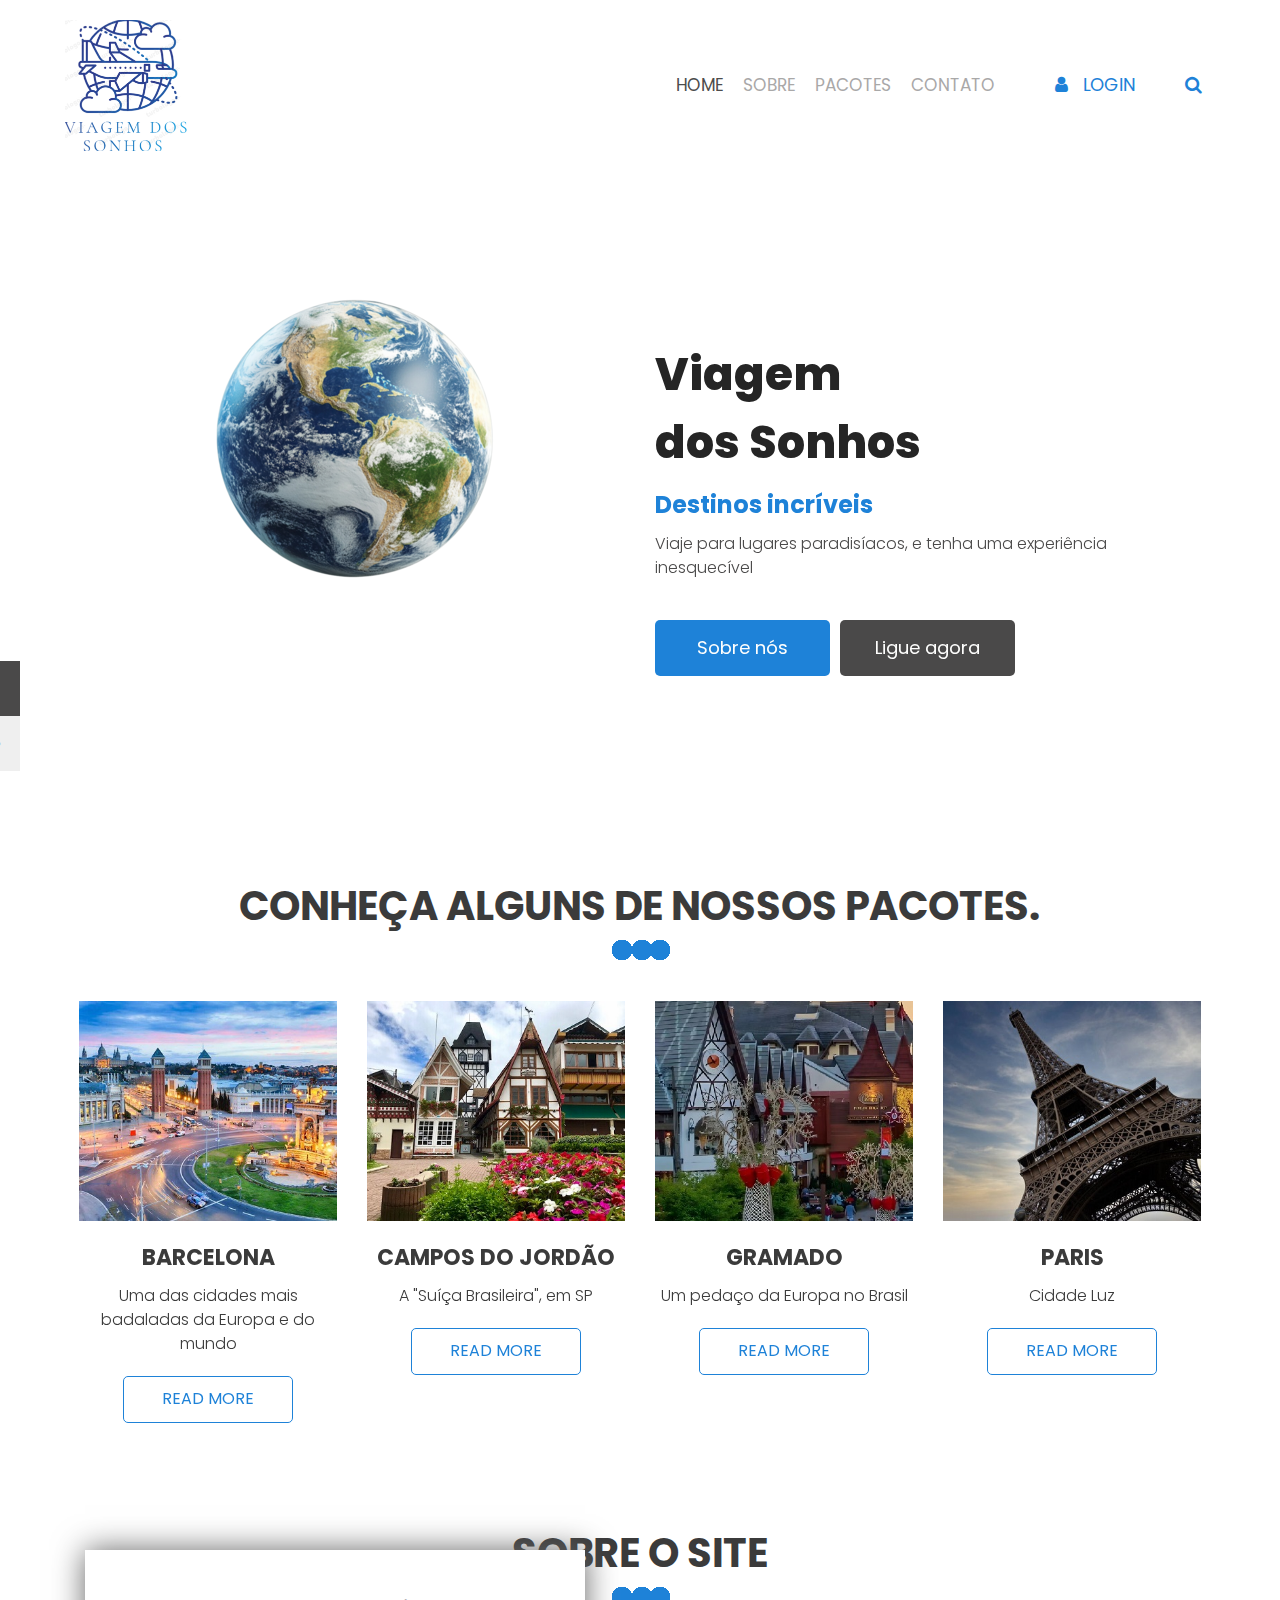
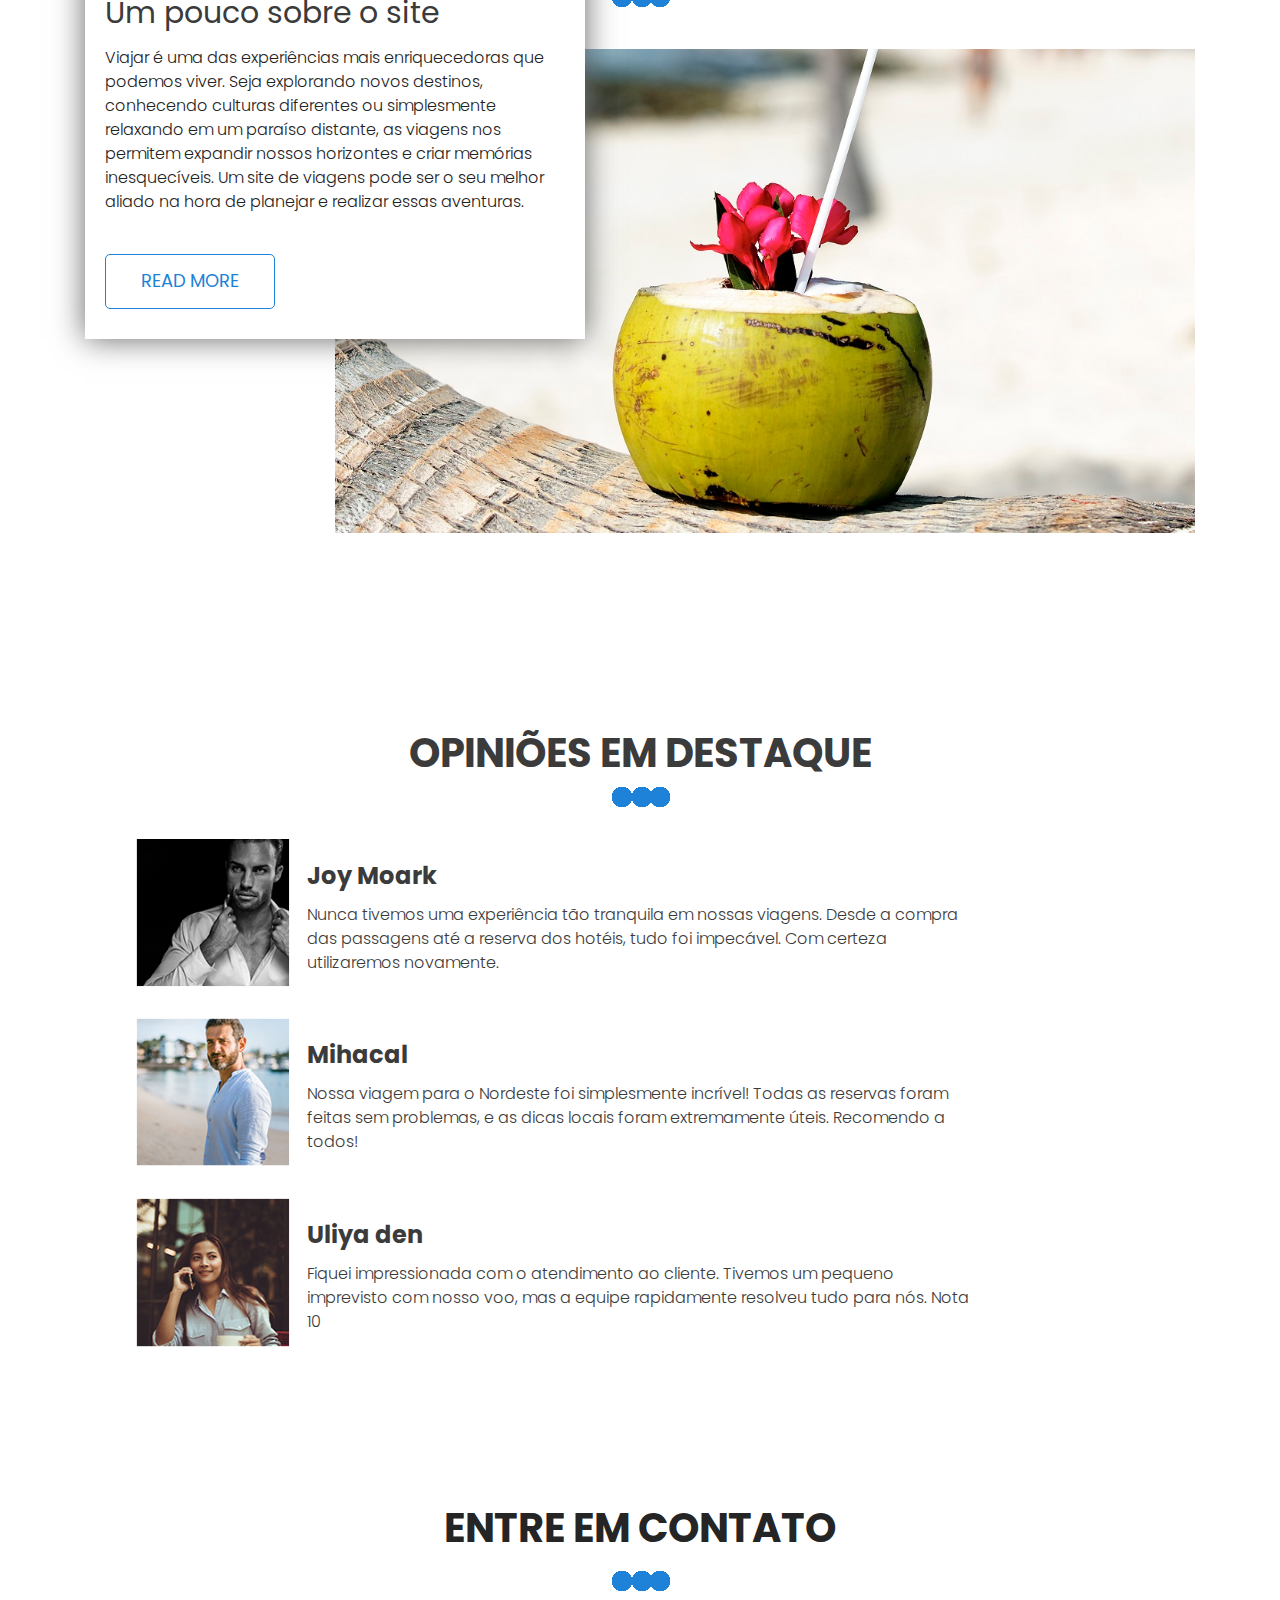
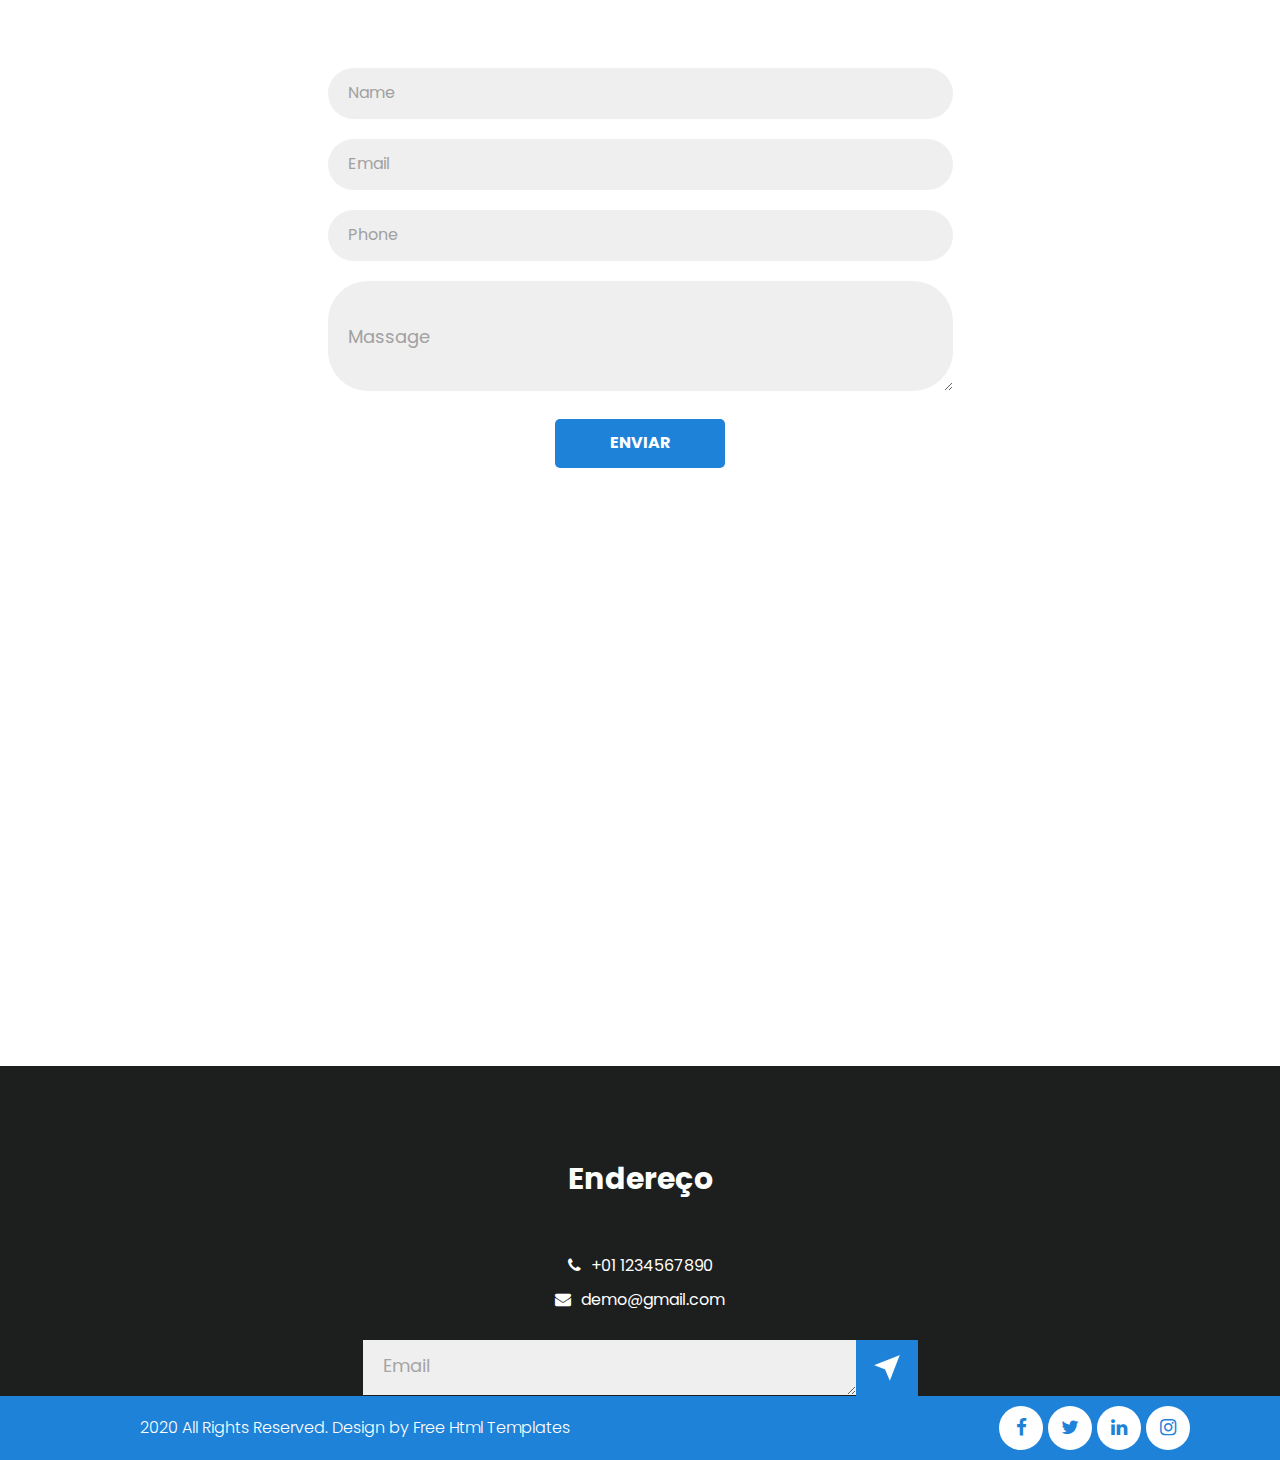
==== commit aac67ae1: "Adicionada uma pequena descrição de Barcelona" ====
--- a/SITE viagens teste/index.html
+++ b/SITE viagens teste/index.html
@@ -151,7 +151,7 @@
                            <div class="col-lg-3 col-md-6">
                               <div class="coffee_img"><img src="images/barcelona.jpg"></div>
                               <h3 class="types_text">BARCELONA</h3>
-                              <p class="looking_text">looking at its layout. The point of</p>
+                              <p class="looking_text">Uma das cidades mais badaladas da Europa e do mundo</p>
                               <div class="read_bt"><a href="barcelona/index.html">Read More</a></div>
                            </div>
                            <div class="col-lg-3 col-md-6">
